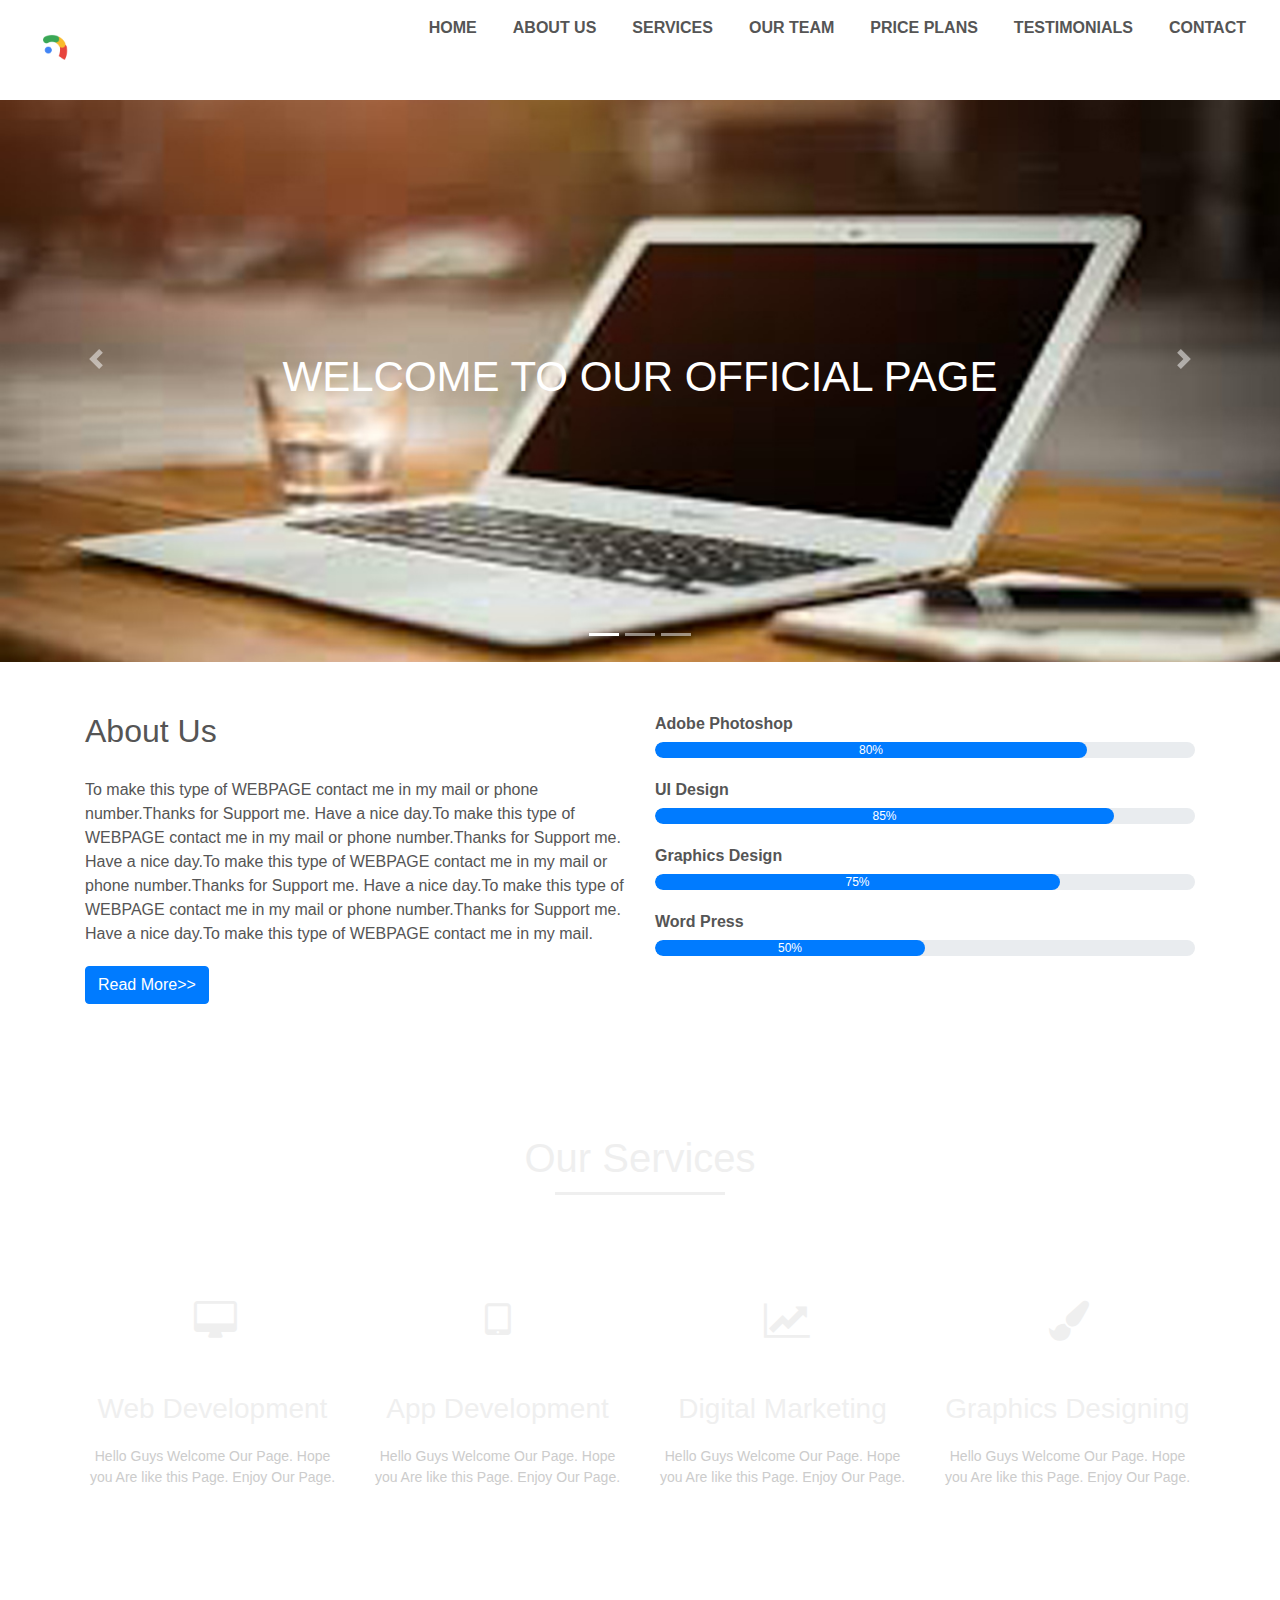
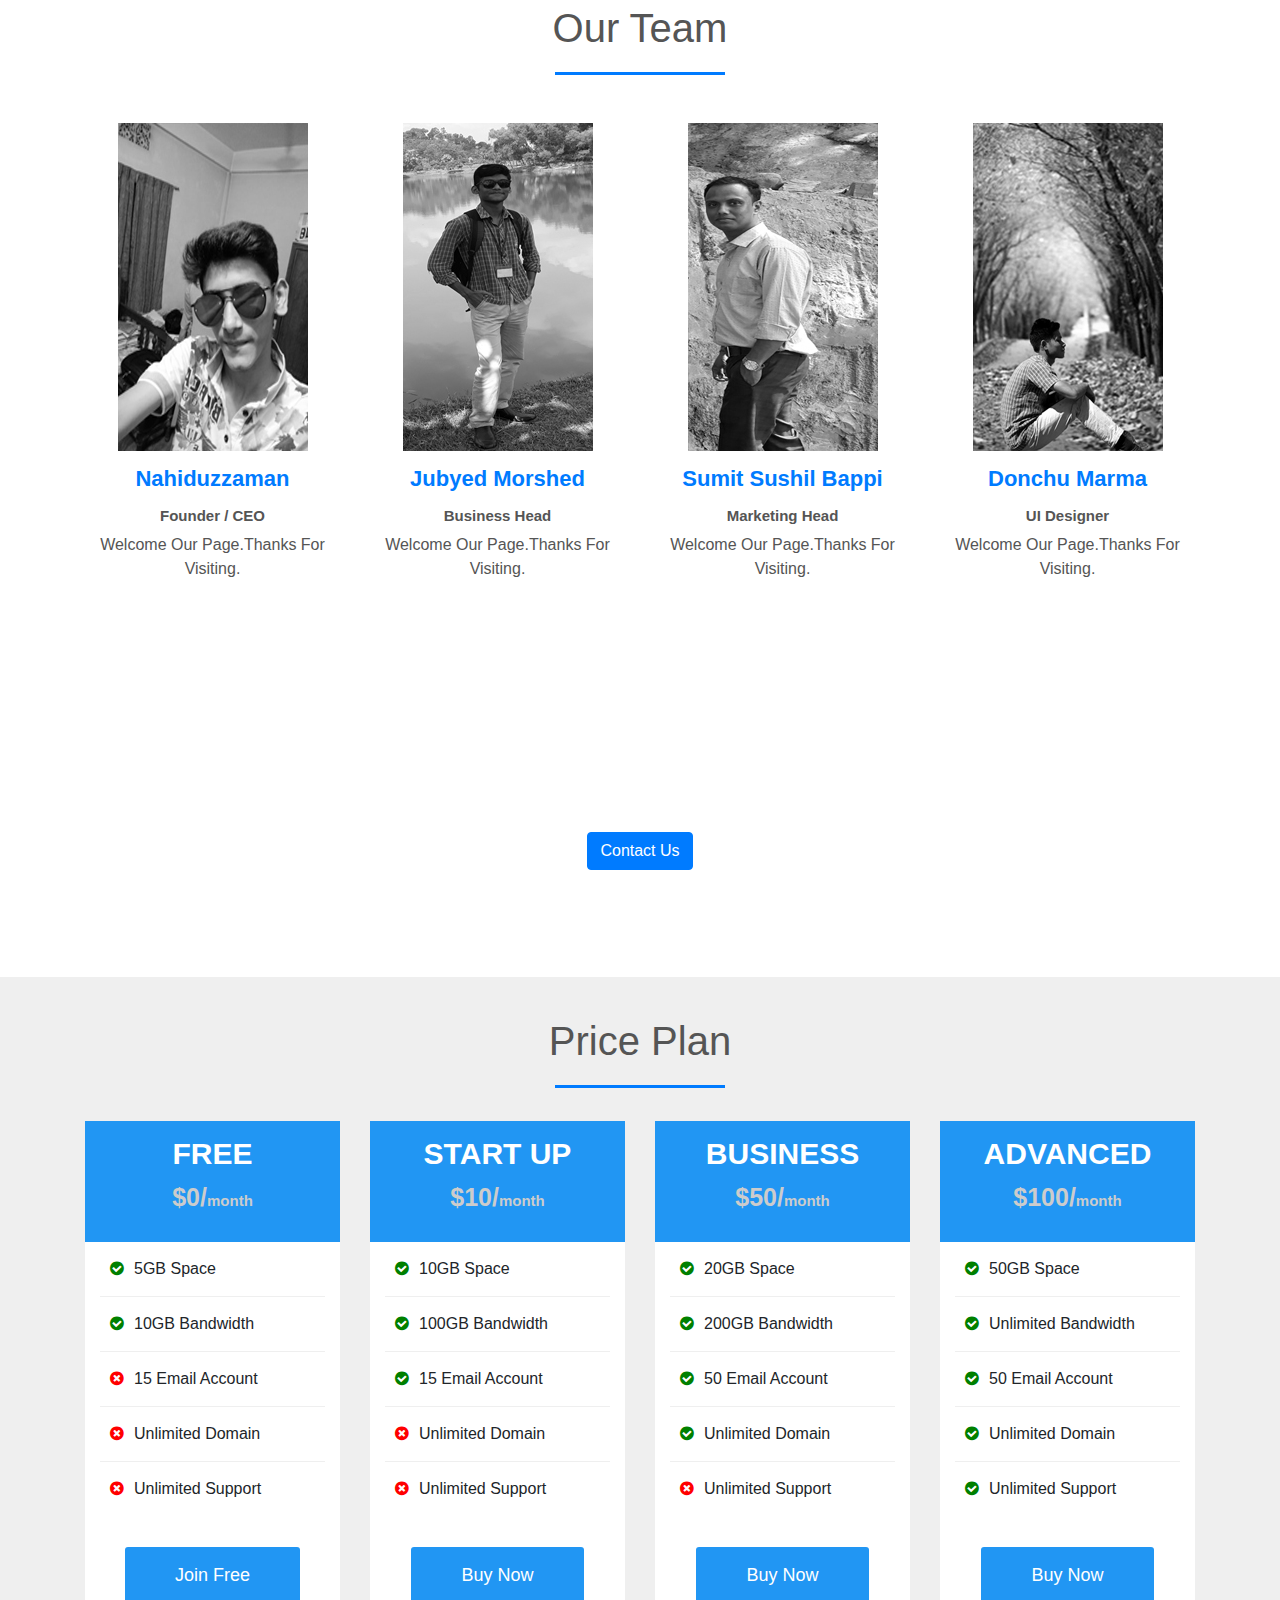
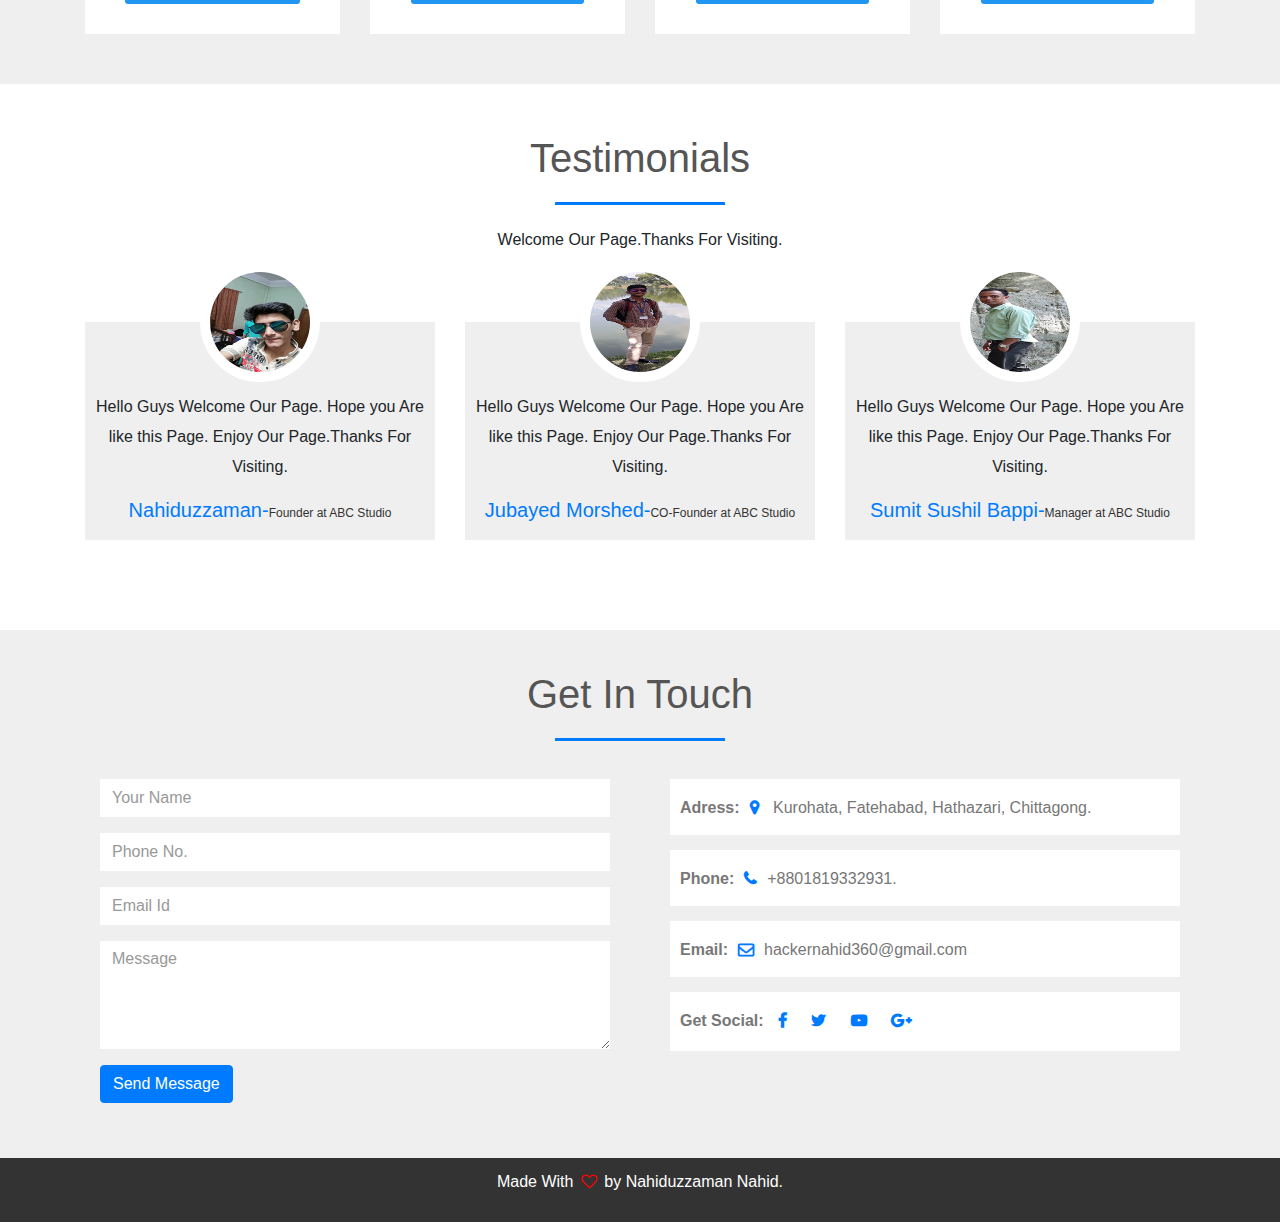
==== index.html @ 3e505677 "hello" ====
<!DOCTYPE html>
<head>
<title>Business Site</title>
<link rel="stylesheet" type="text/css" href="style.css">
<link rel="stylesheet" href="https://stackpath.bootstrapcdn.com/font-awesome/4.7.0/css/font-awesome.min.css">
<link rel="stylesheet" href="https://stackpath.bootstrapcdn.com/bootstrap/4.3.1/css/bootstrap.min.css">
<script src="https://code.jquery.com/jquery-3.3.1.slim.min.js"></script>
<script src="https://cdnjs.cloudflare.com/ajax/libs/popper.js/1.14.7/umd/popper.min.js"></script>
<script src="https://stackpath.bootstrapcdn.com/bootstrap/4.3.1/js/bootstrap.min.js"></script>
<div class="main">
<div class="logo">
<img src="source.gif">
</div>
</div>
</head>
<body>

 <!-------NavigationBar--------->
 <section id="nav-bar">
 <nav class="navbar navbar-expand-lg navbar-light">
  <a class="navbar-brand" href="#"></a>
  <button class="navbar-toggler" type="button" data-toggle="collapse" data-target="#navbarNav" aria-controls="navbarNav" aria-expanded="false" aria-label="Toggle navigation">
    <span class="navbar-toggler-icon"></span>
  </button>
  <div class="collapse navbar-collapse" id="navbarNav">
    <ul class="navbar-nav ml-auto">
      <li class="nav-item">
        <a class="nav-link" href="#top">HOME</a>
      </li>
      <li class="nav-item">
        <a class="nav-link" href="#about">ABOUT US</a>
      </li>
      <li class="nav-item">
        <a class="nav-link" href="#services">SERVICES</a>
      </li>
      <li class="nav-item">
        <a class="nav-link " href="#Team">OUR TEAM</a>
      </li>
      <li class="nav-item">
        <a class="nav-link " href="#price">PRICE PLANS</a>
      </li>
      <li class="nav-item">
        <a class="nav-link " href="#testimonials">TESTIMONIALS</a>
      </li>
      <li class="nav-item">
        <a class="nav-link " href="#contact">CONTACT</a>
      </li>
    </ul>
  </div>
</nav>
 </section>
               <!---------------slider---------->
               <div id="slider">
              <div id="headerslider" class="carousel slide" data-ride="carousel">
  <ol class="carousel-indicators">
    <li data-target="#headerslider" data-slide-to="0" class="active"></li>
    <li data-target="#headerslider" data-slide-to="1"></li>
    <li data-target="#headerslider" data-slide-to="2"></li>
  </ol>
  <div class="carousel-inner">
    <div class="carousel-item active">
      <img src="Untitled-1.jpg" class="d-block img-fluid">
      <div class="carousel-caption">
      <h5>WELCOME TO OUR OFFICIAL PAGE</h5>
      </div>
    </div>
    <div class="carousel-item">
      <img src="Untitled-2.jpg" class="d-block w-100 img-fluid">
       <div class="carousel-caption">
      <h5>JOIN US WITH OUR BUSINESS</h5>
      </div>
    </div>
    <div class="carousel-item">
      <img src="Untitled-3.jpg" class="d-block w-100 img-fluid">
       <div class="carousel-caption">
      <h5>WE ARE THE DEVELOPER</h5>
      </div>
    </div>
  </div>
  <a class="carousel-control-prev" href="#headerslider" role="button" data-slide="prev">
    <span class="carousel-control-prev-icon" aria-hidden="true"></span>
    <span class="sr-only">Previous</span>
  </a>
  <a class="carousel-control-next" href="#headerslider" role="button" data-slide="next">
    <span class="carousel-control-next-icon" aria-hidden="true"></span>
    <span class="sr-only">Next</span>
  </a>
</div>
</div>

<!----------------About---------------->
<section id="about">
<div class="container">
<div class="row">
<div class="col-md-6">
<h2>About Us</h2>
<div class="about-content">
To make this type of WEBPAGE contact me in my mail or phone number.Thanks for Support me. Have a nice day.To make this type of WEBPAGE contact me in my mail or phone number.Thanks for Support me. Have a nice day.To make this type of WEBPAGE contact me in my mail or phone number.Thanks for Support me. Have a nice day.To make this type of WEBPAGE contact me in my mail or phone number.Thanks for Support me. Have a nice day.To make this type of WEBPAGE contact me in my mail.
</div>
<button type="button" class="btn btn-primary">Read More>></button>
</div>
<div class="col-md-6 skills-bar">
<p>Adobe Photoshop</p>
<div class="progress">
<div class="progress-bar" style="width: 80%">80%</div>
</div>
<p>UI Design</p>
<div class="progress">
<div class="progress-bar" style="width: 85%">85%</div>
</div>
<p>Graphics Design</p>
<div class="progress">
<div class="progress-bar" style="width: 75%">75%</div>
</div>
<p>Word Press</p>
<div class="progress">
<div class="progress-bar" style="width: 50%">50%</div>
</div>
</div>
</div>
</div>
</section>
<!------------------Services--------------->
<section id="services">
<div class="container">
<h1>Our Services</h1>
<div class="row services">
<div class="col-md-3 text-center">
<div class="icon">
<i class="fa fa-desktop"></i>
</div>
<h3>Web Development</h3>
<p>Hello Guys Welcome Our Page. Hope you Are like this Page. Enjoy Our Page.</p>
</div>
<div class="col-md-3 text-center">
<div class="icon">
<i class="fa fa-tablet"></i>
</div>
<h3>App Development</h3>
<p>Hello Guys Welcome Our Page. Hope you Are like this Page. Enjoy Our Page.</p>
</div>
<div class="col-md-3 text-center">
<div class="icon">
<i class="fa fa-line-chart"></i>
</div>
<h3>Digital Marketing</h3>
<p>Hello Guys Welcome Our Page. Hope you Are like this Page. Enjoy Our Page.</p>
</div>
<div class="col-md-3 text-center">
<div class="icon">
<i class="fa fa-paint-brush"></i>
</div>
<h3>Graphics Designing</h3>
<p>Hello Guys Welcome Our Page. Hope you Are like this Page. Enjoy Our Page.</p>
</div>
</div>
</div>
</section>
                          <!----------------Team Member------------>
             <section id="Team">
             <div class="container">
             <h1>Our Team</h1>
             <div class="row">
             <div class="col-md-3 profile-pic text-center">
             <div class="img-box">
             <img src="team2.jpg" class="img-responsive">
             <ul>
             <a href="#"><li><i class="fa fa-facebook"></i></li></a>
                       <a href="#"><li><i class="fa fa-twitter"></i></li></a>
                                 <a href="#"><li><i class="fa fa-linkedin"></i></li></a>
                                 </ul>
             </div>
             <h2>Nahiduzzaman</h2>
             <h3>Founder / CEO</h3>
             <p>Welcome Our Page.Thanks For Visiting.</p>
             </div>
             <div class="col-md-3 profile-pic text-center">
             <div class="img-box">
             <img src="team1.jpg" class="img-responsive">
             <ul>
             <a href="#"><li><i class="fa fa-facebook"></i></li></a>
                       <a href="#"><li><i class="fa fa-twitter"></i></li></a>
                                 <a href="#"><li><i class="fa fa-linkedin"></i></li></a>
                                 </ul>
             </div>
             <h2>Jubyed Morshed</h2>
             <h3>Business Head</h3>
             <p>Welcome Our Page.Thanks For Visiting.</p>
             </div>
             <div class="col-md-3 profile-pic text-center">
             <div class="img-box">
             <img src="team3.jpg" class="img-responsive">
             <ul>
             <a href="#"><li><i class="fa fa-facebook"></i></li></a>
                       <a href="#"><li><i class="fa fa-twitter"></i></li></a>
                                 <a href="#"><li><i class="fa fa-linkedin"></i></li></a>
                                 </ul>
             </div>
             <h2>Sumit Sushil Bappi</h2>
             <h3>Marketing Head</h3>
             <p>Welcome Our Page.Thanks For Visiting.</p>
             </div>
             <div class="col-md-3 profile-pic text-center">
             <div class="img-box">
             <img src="team4.jpg" class="img-responsive">
             <ul>
             <a href="#"><li><i class="fa fa-facebook"></i></li></a>
                       <a href="#"><li><i class="fa fa-twitter"></i></li></a>
                                 <a href="#"><li><i class="fa fa-linkedin"></i></li></a>
                                 </ul>
             </div>
             <h2>Donchu Marma</h2>
             <h3>UI Designer</h3>
             <p>Welcome Our Page.Thanks For Visiting.</p>
             </div>
             </div>
             </div>
             </section>
<!-------------promo------------>
<section id="promo">
<div class="container">
<p>Get Free Domain Name And Web Hosting</p>
<a href="#" class="btn btn-primary">Contact Us</a>

</div>
</section>
<!----------------price plans------->
<section id="price">
<div class="container">
<h1>Price Plan</h1>
<div class="row">
<div class="col-md-3">
<div class="single-price">
<div class="price-head">
<h2>Free</h2>
<p>$0/<span>month</span></p>
</div>
<div class="price-content">
<ul>
<li><i class="fa fa-check-circle"></i>5GB Space</li>
<li><i class="fa fa-check-circle"></i>10GB Bandwidth</li>
<li><i class="fa fa-times-circle"></i>15 Email Account</li>
<li><i class="fa fa-times-circle"></i>Unlimited Domain</li>
<li><i class="fa fa-times-circle"></i>Unlimited Support</li>
</ul>
</div>
<div class="price-button">
<a class="buy-btn" href="#">Join Free</a>
</div>
</div>
</div>
<div class="col-md-3">
<div class="single-price">
<div class="price-head">
<h2>Start Up</h2>
<p>$10/<span>month</span></p>
</div>
<div class="price-content">
<ul>
<li><i class="fa fa-check-circle"></i>10GB Space</li>
<li><i class="fa fa-check-circle"></i>100GB Bandwidth</li>
<li><i class="fa fa-check-circle"></i>15 Email Account</li>
<li><i class="fa fa-times-circle"></i>Unlimited Domain</li>
<li><i class="fa fa-times-circle"></i>Unlimited Support</li>
</ul>
</div>
<div class="price-button">
<a class="buy-btn" href="#">Buy Now</a>
</div>
</div>
</div>
<div class="col-md-3">
<div class="single-price">
<div class="price-head">
<h2>Business</h2>
<p>$50/<span>month</span></p>
</div>
<div class="price-content">
<ul>
<li><i class="fa fa-check-circle"></i>20GB Space</li>
<li><i class="fa fa-check-circle"></i>200GB Bandwidth</li>
<li><i class="fa fa-check-circle"></i>50 Email Account</li>
<li><i class="fa fa-check-circle"></i>Unlimited Domain</li>
<li><i class="fa fa-times-circle"></i>Unlimited Support</li>
</ul>
</div>
<div class="price-button">
<a class="buy-btn" href="#">Buy Now</a>
</div>
</div>
</div>
<div class="col-md-3">
<div class="single-price">
<div class="price-head">
<h2>Advanced</h2>
<p>$100/<span>month</span></p>
</div>
<div class="price-content">
<ul>
<li><i class="fa fa-check-circle"></i>50GB Space</li>
<li><i class="fa fa-check-circle"></i>Unlimited Bandwidth</li>
<li><i class="fa fa-check-circle"></i>50 Email Account</li>
<li><i class="fa fa-check-circle"></i>Unlimited Domain</li>
<li><i class="fa fa-check-circle"></i>Unlimited Support</li>
</ul>
</div>
<div class="price-button">
<a class="buy-btn" href="#">Buy Now</a>
</div>
</div>
</div>
</div>
</div>
</section>
<!------------Testimonials----------->
<section id="testimonials">
<div class="container">
<h1>Testimonials</h1>
<p class="text-center">Welcome Our Page.Thanks For Visiting.</p>
<div class="row">
<div class="col-md-4 text-center">
<div class="profile">
<img src="team2.jpg" class="user">
<blockquote>Hello Guys Welcome Our Page. Hope you Are like this Page. Enjoy Our Page.Thanks For Visiting.</blockquote>
<h3>Nahiduzzaman-<span>Founder at ABC Studio </span></h3>
</div>
</div>
<div class="col-md-4 text-center">
<div class="profile">
<img src="team1.jpg" class="user">
<blockquote>Hello Guys Welcome Our Page. Hope you Are like this Page. Enjoy Our Page.Thanks For Visiting.</blockquote>
<h3>Jubayed Morshed-<span>CO-Founder at ABC Studio </span></h3>
</div>
</div>
<div class="col-md-4 text-center">
<div class="profile">
<img src="team3.jpg" class="user">
<blockquote>Hello Guys Welcome Our Page. Hope you Are like this Page. Enjoy Our Page.Thanks For Visiting.</blockquote>
<h3>Sumit Sushil Bappi-<span>Manager at ABC Studio </span></h3>
</div>
</div>
</div>
</div> 
</section>
<!-----------------Get in touch---------->
<section id="contact">
<div class="container">
<h1>Get In Touch</h1>
<div class="row">
<div class="col-md-6">
<form class="contact-form">
<div class="form-group">
<input type="text" class="form-control" placeholder="Your Name">
</div>
<div class="form-group">
<input type="number" class="form-control" placeholder="Phone No.">
</div>
<div class="form-group">
<input type="email" class="form-control" placeholder="Email Id">
</div>
<div class="form-group">
<textarea class="form-control" rows="4" placeholder="Message"></textarea>
</div>
<button type="submit" class="btn btn-primary">Send Message</button>
</form>
</div>
<div class="col-md-6 contact-info">
<div class="follow"><b>Adress:</b><i class="fa fa-map-marker"></i> Kurohata, Fatehabad, Hathazari, Chittagong.</div>

<div class="follow"><b>Phone:</b><i class="fa fa-phone"></i>+8801819332931.</div>

<div class="follow"><b>Email:</b><i class="fa fa-envelope-o"></i>hackernahid360@gmail.com </div>

<div class="follow"><label><b>Get Social:</b></label>
<a href="#"><i class="fa fa-facebook"></i></a>
<a href="#"><i class="fa fa-twitter"></i></a>
<a href="#"><i class="fa fa-youtube-play"></i></a>
<a href="#"><i class="fa fa-google-plus"></i></a>

</div>

</div>
</div>
</div>
</section>

<!-----------footer----------->
<section id="footer">
<div class="container text-center">
<p>Made With <i class="fa fa-heart-o"></i> by Nahiduzzaman Nahid.</p>
</div>
</section>

<script src="smooth-scroll.js"></script>
<script>
	var scroll = new SmoothScroll('a[href*="#"]');
</script>

</body>
</html>
---- style.css ----
*{
	  margin: 0;
	  padding: 0;
	}

nav-bar{
	position: sticky;
	top: 0;
	z-index: 10;
	
	}
.navbar-nav li{
	        padding: 0 10px;
	}
.navbar-nav li a{
	        float: right;
			text-align: left;
	}
.logo img{
          float: left;
		  width: 100px;
		  height: auto;
}
#nav-bar ul li a:hover
{
	                   color: #007bff!important;
	}
.navbar{
	                    background: #fff;
	}
.navbar-toggler{
	                  border: none!important;
	}
.nav-link{
	                           color: #555!important;;
							   font-weight: 600;
							   font-size: 16px;
	}
#slider{
	                       width: 100%;
	}
.carousel-caption{
	                                 top: 50%;
									 transform: translateY(-50%);
									 bottom: initial!important;
	}
.carousel-caption h5
{
	                            color: #fff;
								font-size: 42px;
	} 
#about
{
	                       padding-top: 50px;
						   padding-bottom: 50px;
						   color: #555;
	}
#about .btn
{
	                margin-top: 20px;
					margin-bottom: 30px;
					   
	}
.about-content
{
	              padding-top: 20px;
	}
.skills-bar p
{
	                   margin-bottom: 6px;
					   font-weight: 600;
	}
.progress-bar{
	             border-radius: 16px;
	}
.progress
{
	               border-radius: 16px!important;
				   margin-bottom: 20px;
	}
#services
{
	background-image: linear-gradient(rgba(0,0,0,0.8), rgba(0,0,0,0.8)), url(h.jpg);
	background-size: cover;
	background-position: center;
	color: #efefef!important;
	background-attachment: fixed;
	padding-top: 50px;
	padding-bottom: 50px; 
	}
#services h1
{
           text-align: center;
		   padding-bottom: 10px;
		   color: #efefef!important;	
	}
#services h1:after
{
	        content:'';
			background: #efefef;
			display: block;
			height: 3px;
			width: 170px;
			margin: 10px auto 5px; 
			
	}
.services{
	                           margin-top: 40px;
	}
.icon{
	                      font-size: 40px;
						  margin: 20px auto;
						  height:: 50px;
						  padding: 20px;
						  width: 80px;
						  border: 1px solid #fff;
						  border-radius: 50%;
	}
#services p
{
	                        font-size: 14px;
							margin-top: 20px;
							color: #ccc;
							
	}
.services .col-md-3:hover
{
	                     background: #007bff;
						 cursor: pointer;
						 transition: 0.7s;
	}	
#Team{
	                       padding-top: 50px;
						   padding-bottom: 50px;
						   color: #555;
	}
h1
{
                            text-align: center;
                             color: #555!important;
                            padding-bottom: 10px;	
	}
h1:after
{
	        content:'';
			background: #007bff;
			display: block;
			height: 3px;
			width: 170px;
			margin: 20px auto 5px; 
			
	}
.profile-pic
{
	            margin-top: 25px;
	}	
.profile-pic .img-box
{
	            opacity: 1;
				position: relative;
				display: block;
	}
.profile-pic .img-box img
{
	          filter: grayscale(1);
			
	}
.profile-pic .img-box img:hover
{
	   
	        filter: grayscale(0);
			cursor: pointer;
	
}
.profile-pic h2{
	              font-size: 22px;
				  font-weight: bold;
				  margin-top: 15px;
				  color: #007bff!important;
	}
.profile-pic h3{
	              font-size: 15px;
				  font-weight: bold;
				  margin-top: 15px;
	}
#Team .fa{
	                width: 25px;
					height: 25px;
					color: #007bff!important;
					background: #fff;
					padding: 4px;
					border-radius: 50%;
	}	
.img-box ul{
	             padding: 15px 0;
				 position: absolute;
				 z-index: 2;
				 bottom: 0;
				 left: 50%;
				 transform: translateX(-50%);
				 opacity: 0;
	}
.img-box ul li{
	              padding: 5px;
				  display: inline-block;
	} 	
.img-box:hover ul{
	                         opacity: 1;
	}	
.img-box ul, .img-box ul li{
	             transition: 0.5s;
	}
#promo{
	background-image: linear-gradient(rgba(0,0,0,0.8), rgba(0,0,0,0.8)), url(hqdefault.jpg);
	background-size: cover;
	background-position: center;
	color: #fff;
	background-attachment: fixed;
	padding: 100px;
	text-align: center;
	font-family: sans-serif;
	font-size: 38px; 
	}	
#price{
	            padding: 40px 0;
				background: #efefef;
	}	
.single-price{
	                            margin: 10px auto;
								display: inline;
								float: left;
								width: 100%;
								background-color: #fff;
								transition: 0.5s;
	}	
.single-price:hover
{
	                      box-shadow: 0 2px 20px #333;
}
.price-head{
	         display: inline;
								float: left;
								width: 100%;
								background-color: #2196f3;
								text-align: center;
								padding: 10px 5px;
	}
.price-head h2{
	                   color: #fff;
					   font-size: 30px;
					   font-weight: bold;
					   margin-bottom: 5px;
					   padding: 5px;
					   text-transform: uppercase;
	}
.price-head p{
	             font-size: 25px;
				 color: #ccc;
				 font-weight: bold;
				 line-height: 30px;
	}
#price span{
	     font-size: 15px;
	}
.price-content{
	            width: 100%;
				padding: 0 15px;
				float: left;
			display: inline;;
	}
.price-content ul li
{
	                     border-bottom: 1px solid #efefef;
						 padding: 15px 10px;
						 list-style: none;
	}
ul li:last-child
{
	                   border: none;
	}
.fa-check-circle{
	         color: green;
			 margin-right: 10px;
			 font-size: 20px;
	}
.fa-times-circle{
	                  color: red;
			 margin-right: 10px;
			 font-size: 20px;
	}
.price-button{
	                                width: 100%;
				padding: 15px 15px 30px;
				float: left;
			display: inline;;
			text-align: center;
	}
.buy-btn{
	               background-color: #2196f3;
				   border-radius: 3px;
				   display: inline-block;
				   font-size: 18px;
				   padding: 15px 50px;
				   transition: 0.5s;
	}
.buy-btn:hover{
	                     border-color: 1px solid #fff;
						 background-color: #3f51b5;
	}
a{
	          text-decoration: none !important;
			  color: #fff !important;
			  	}	

#testimonials{
	                  padding-top: 50px;
					  padding-bottom: 50px;
	}
#testimonials .row{
	                     margin-top: 30px;
	}
.col-md-4{
	                    margin: 40px auto;
	}
.profile{
	                     padding: 70px 10px 10px;
						 background-color: #efefef;
	}
	
.profile img{
	            top: -60px;
				position: absolute;
				left: calc(50% - 60px);
				border: 10px solid #fff;
	}
.user{
	            width: 120px;
				height: 120px;
				border-radius: 50%;
}
.profile h3{
	            font-size: 20px;
				margin-top: 15px;
				color: #007bff;
	} 
#testimonials span{
	              font-size: 12px;
				  color: #333;
	}
blockquote{
	       font-size: 16px;
		   line-height: 30px;
	}
.profile:hover
{
           box-shadow: 0 0 15px 5px rgba(0,0,0,0.2);
		   cursor: pointer;
		   transition: 0.5s;	
	}
#contact
{
	          background: #efefef;
			  padding-top: 40px;
			  padding-bottom: 40px;
			  color: #777;
	}
.contact-form{
	    padding: 15px;
	}
.form-control{
	         border-radius: 0 !important;
			 border: none !important;
	}
::placeholder
{
	  color: #999 !important;
	}

.follow{
	      padding: 10px;
		  background: #fff;
		  margin: 15px;
	}
.contact-info .fa
{
	                 margin: 10px;
					 color: #007bff;
					 font-weight: bold;
	}
#footer{
	             background: #333;
				 color: #fff;
				 padding: 12px;
	}
.fa-heart-o{
	              margin: 3px;
				  color: red;
	}
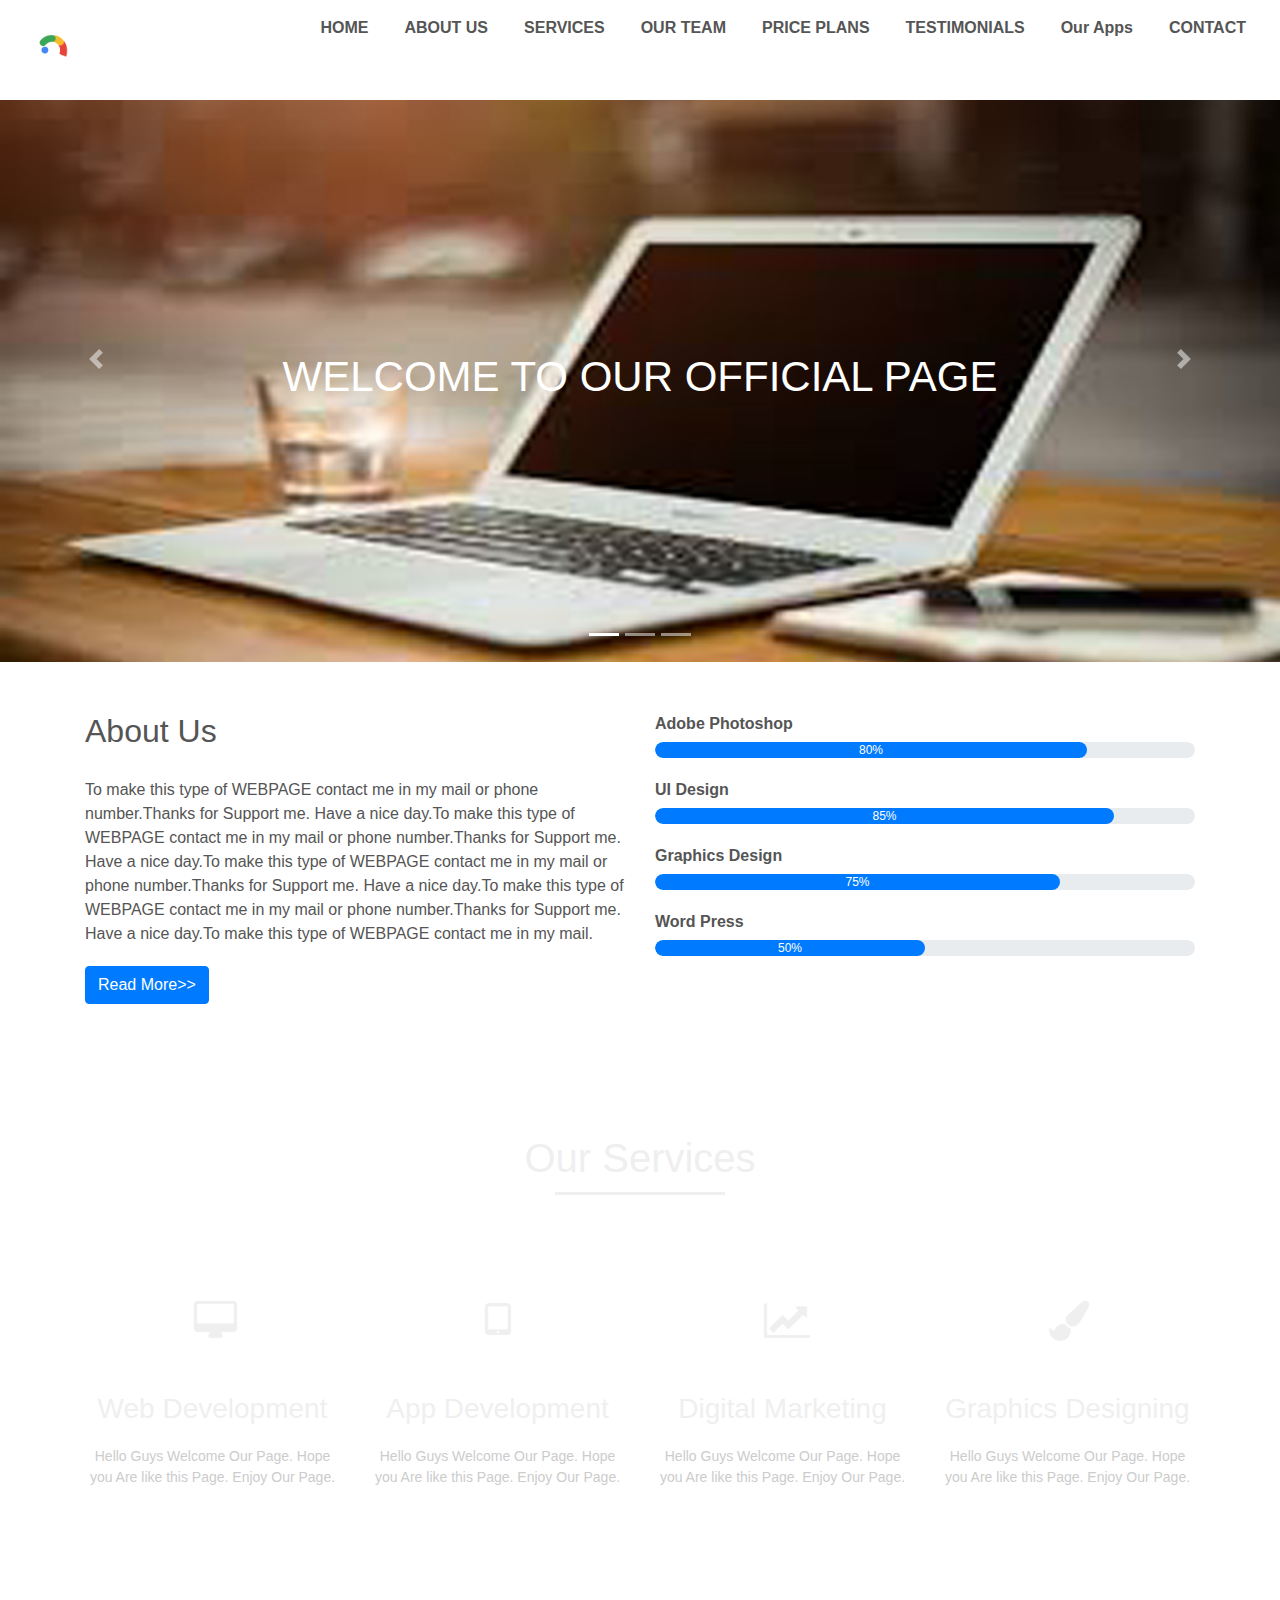
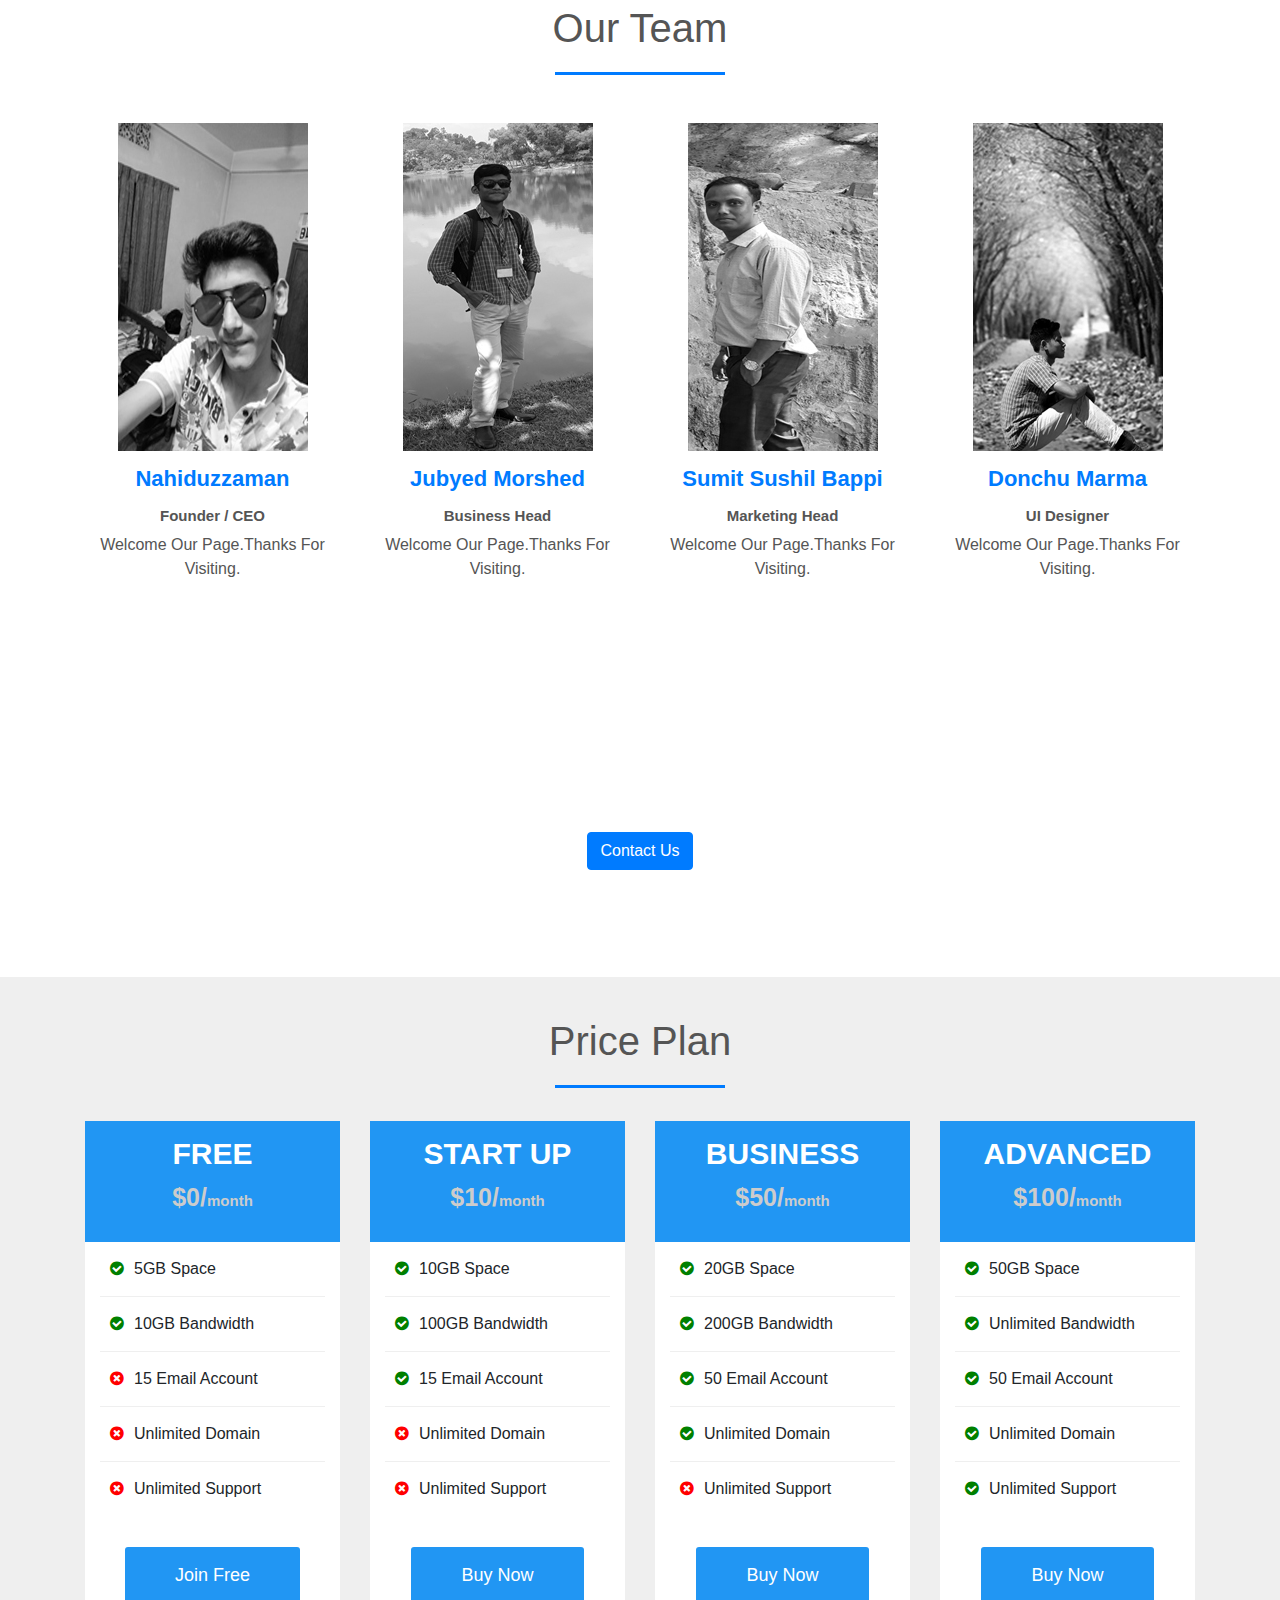
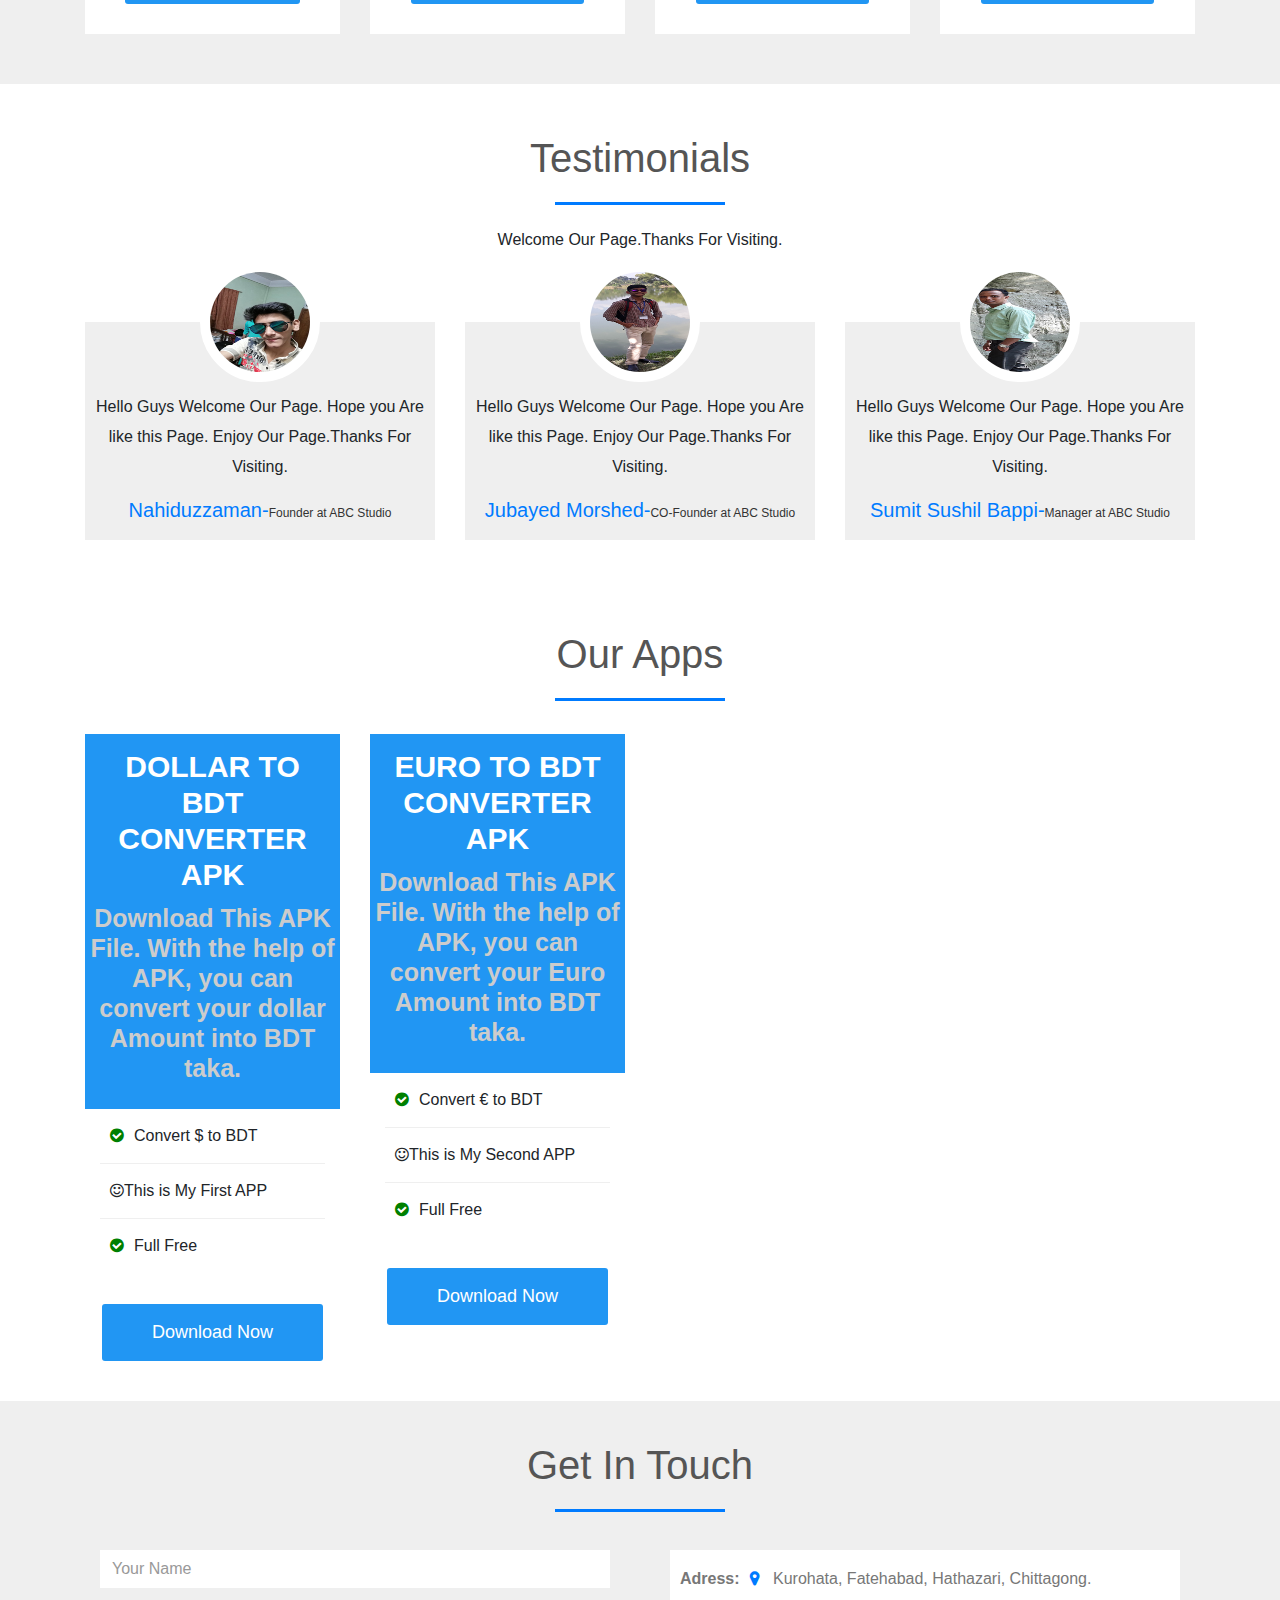
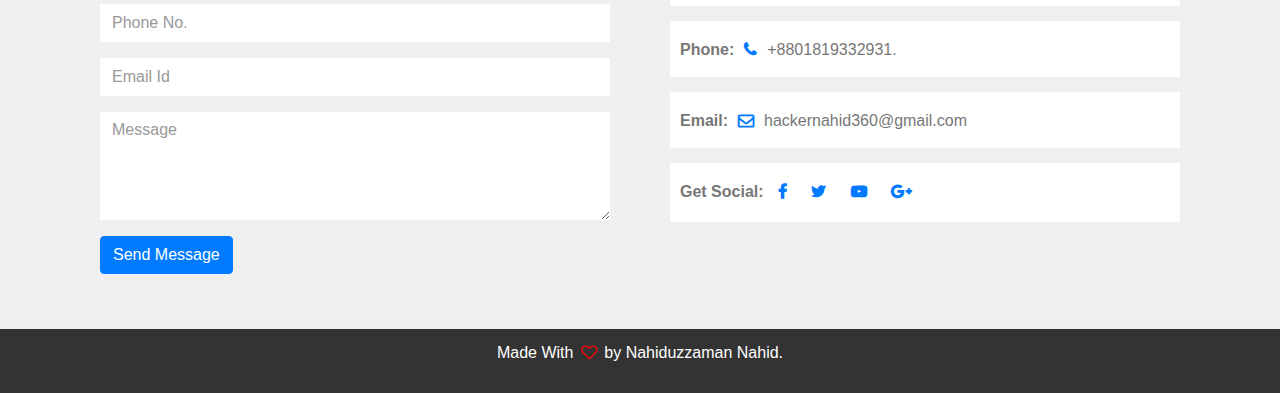
==== commit ab815179: "n" ====
--- a/index.html
+++ b/index.html
@@ -41,6 +41,9 @@
       </li>
       <li class="nav-item">
         <a class="nav-link " href="#testimonials">TESTIMONIALS</a>
+      </li>
+      <li class="nav-item">
+        <a class="nav-link " href="#app">Our Apps</a>
       </li>
       <li class="nav-item">
         <a class="nav-link " href="#contact">CONTACT</a>
@@ -342,6 +345,55 @@
 </div>
 </div> 
 </section>
+
+<!----------Our App---------->
+<section id="app">
+<div class="container">
+<h1>Our Apps</h1>
+<div class="row">
+<div class="col-md-3">
+<div class="single-price">
+<div class="price-head">
+<h2>Dollar to BDT Converter APK</h2>
+<p>Download This APK File. With the help of APK, you can convert your dollar Amount into BDT taka.</p>
+</div>
+<div class="price-content">
+<ul>
+<li><i class="fa fa-check-circle"></i>Convert $ to BDT</li>
+<li><i class="fa fa-smile-o"></i>This is My First APP</li>
+<li><i class="fa fa-check-circle"></i>Full Free</li>
+</ul>
+</div>
+<div class="price-button">
+<a class="buy-btn" href="https://mega.nz/#!SGQB0IRL!fi9SX2n_SfookmQx586IRLiT5_iKJdAM7RtuZ-yh-yg">Download Now</a>
+</div>
+</div>
+</div>
+<div class="col-md-3">
+<div class="single-price">
+<div class="price-head">
+<h2>Euro to BDT Converter APK</h2>
+<p>Download This APK File. With the help of APK, you can convert your Euro Amount into BDT taka.</p>
+</div>
+<div class="price-content">
+<ul>
+<li><i class="fa fa-check-circle"></i>Convert € to BDT</li>
+<li><i class="fa fa-smile-o"></i>This is My Second APP</li>
+<li><i class="fa fa-check-circle"></i>Full Free</li>
+</ul>
+</div>
+<div class="price-button">
+<a class="buy-btn" href="https://mega.nz/#!WHwlXCLD!E6D-o-__9R-0nvdf_anDrdY-3HSffesKd22klUUWBvY">Download Now</a>
+</div>
+</div>
+</div>
+
+</div>
+</div>
+
+</section>
+
+
 <!-----------------Get in touch---------->
 <section id="contact">
 <div class="container">
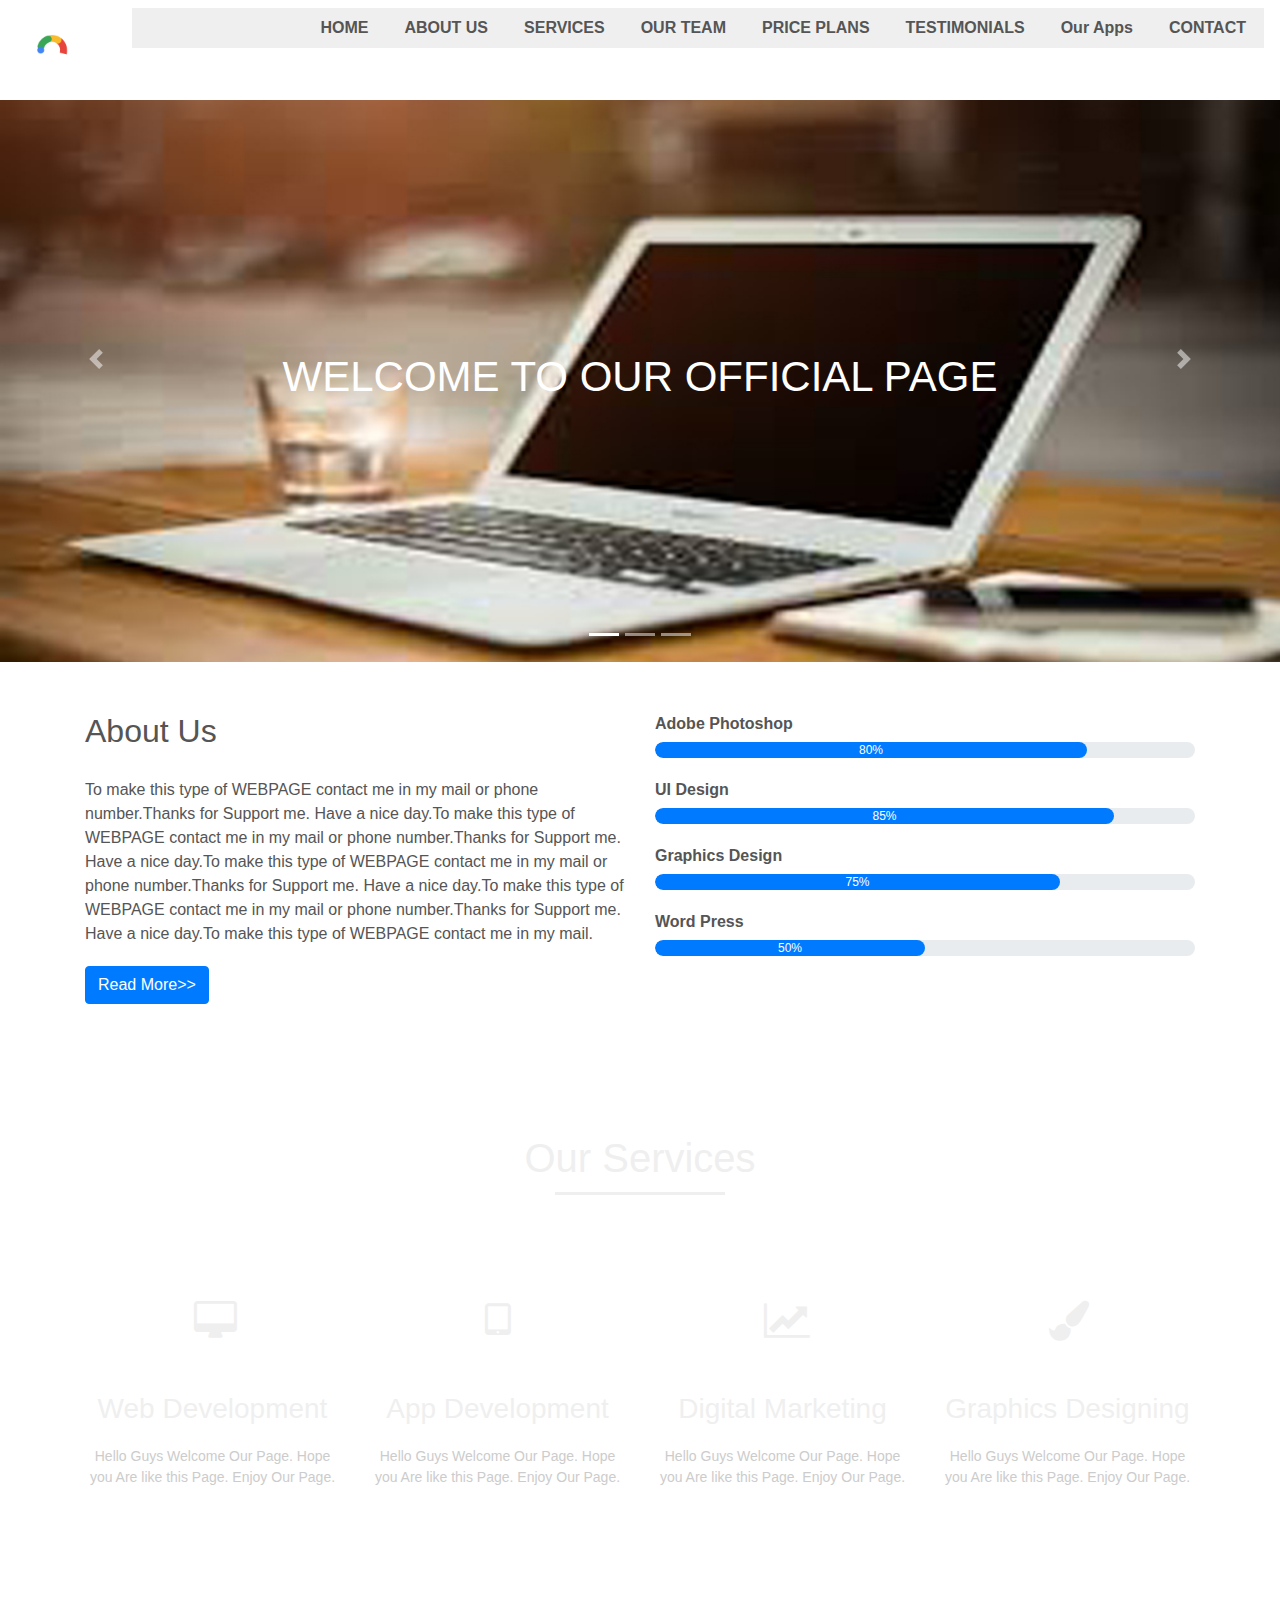
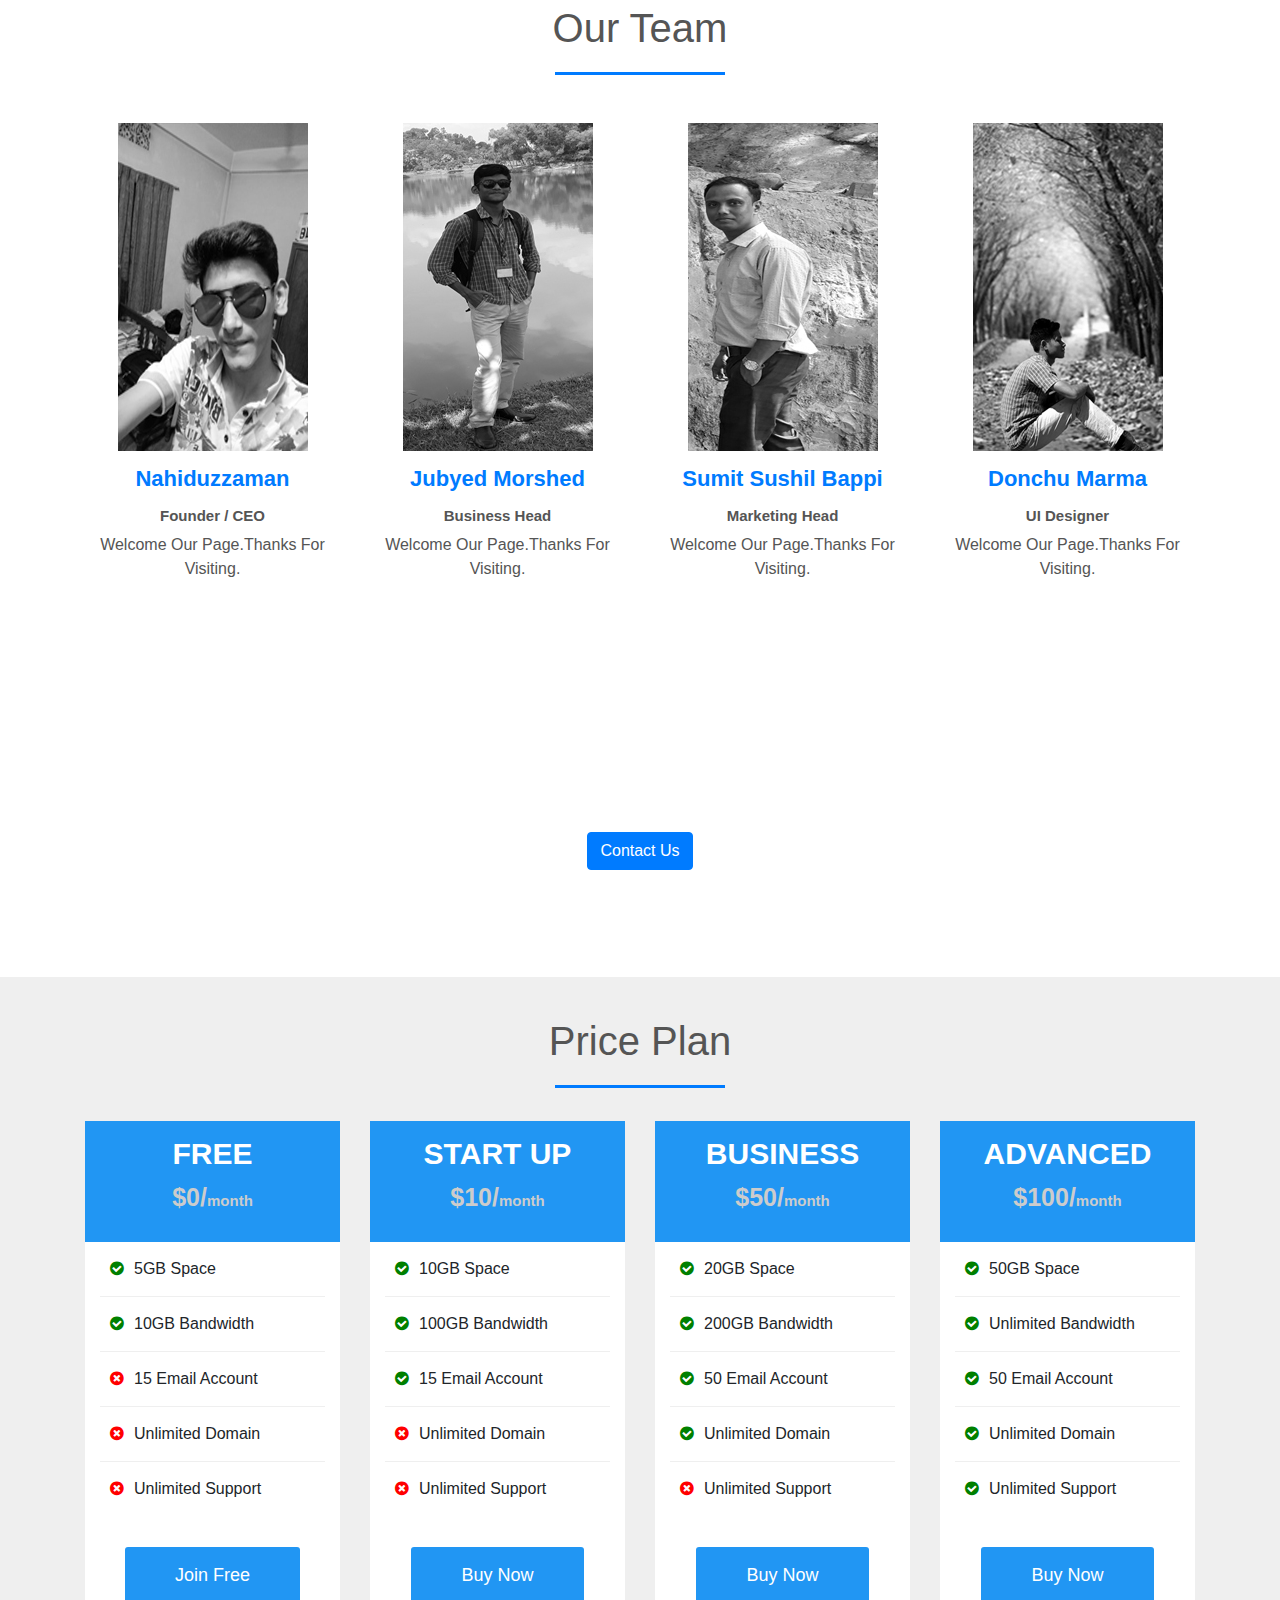
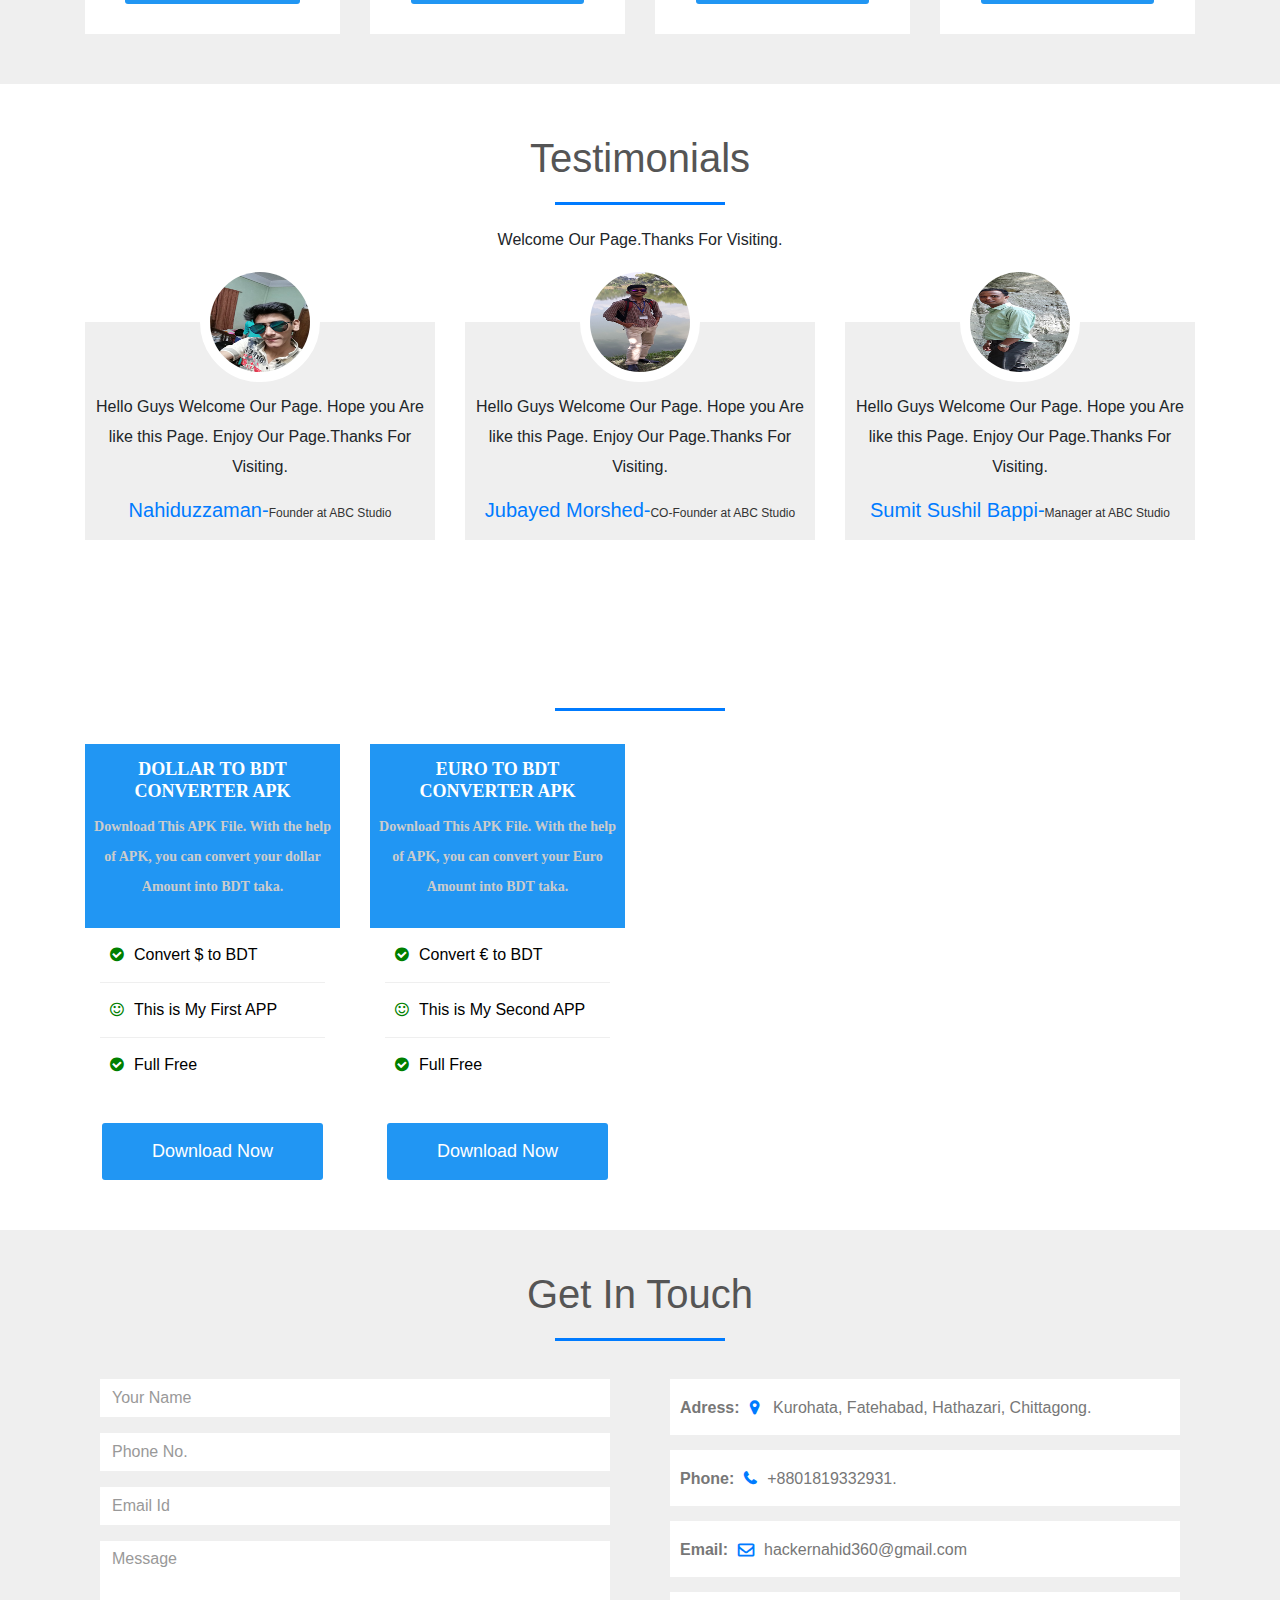
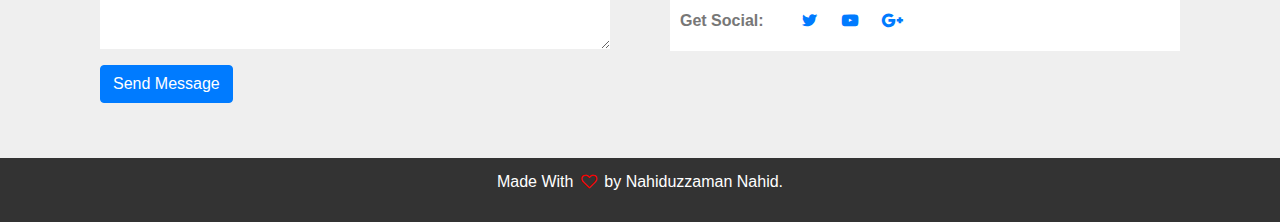
==== commit 9125cec6: "Update index.html" ====
--- a/index.html
+++ b/index.html
@@ -1,4 +1,4 @@
-<!DOCTYPE html>
+﻿<!DOCTYPE html>
 <head>
 <title>Business Site</title>
 <link rel="stylesheet" type="text/css" href="style.css">
@@ -424,7 +424,7 @@
 <div class="follow"><b>Email:</b><i class="fa fa-envelope-o"></i>hackernahid360@gmail.com </div>
 
 <div class="follow"><label><b>Get Social:</b></label>
-<a href="#"><i class="fa fa-facebook"></i></a>
+<a href="#"><i class="fa fa-"></i></a>
 <a href="#"><i class="fa fa-twitter"></i></a>
 <a href="#"><i class="fa fa-youtube-play"></i></a>
 <a href="#"><i class="fa fa-google-plus"></i></a>
--- a/style.css
+++ b/style.css
@@ -396,7 +396,36 @@
 	              margin: 3px;
 				  color: red;
 	}
-
-
-
-
+#navbarNav
+{
+	background-color: #efefef!important;
+
+	}
+#app {
+background-image: linear-gradient(rgba(0,0,0,0.8), rgba(0,0,0,0.8)), url(hqdefault.jpg);
+	background-size: cover;
+	background-position: center;
+	color: #000;
+	background-attachment: fixed;
+	padding: 10px;
+	font-family: sans-serif;
+
+}
+#app h1{
+	             color: #fff !important;
+	}
+#app p
+{
+	      font-size: 14px;
+		  font-family: "Times New Roman", Times, serif;
+
+	}
+#app h2{
+	            font-size: 18px;
+				font-family: "Times New Roman", Times, serif; 
+ }
+ .fa-smile-o{
+	         color: green;
+			 margin-right: 10px;
+			 font-size: 20px;
+	}
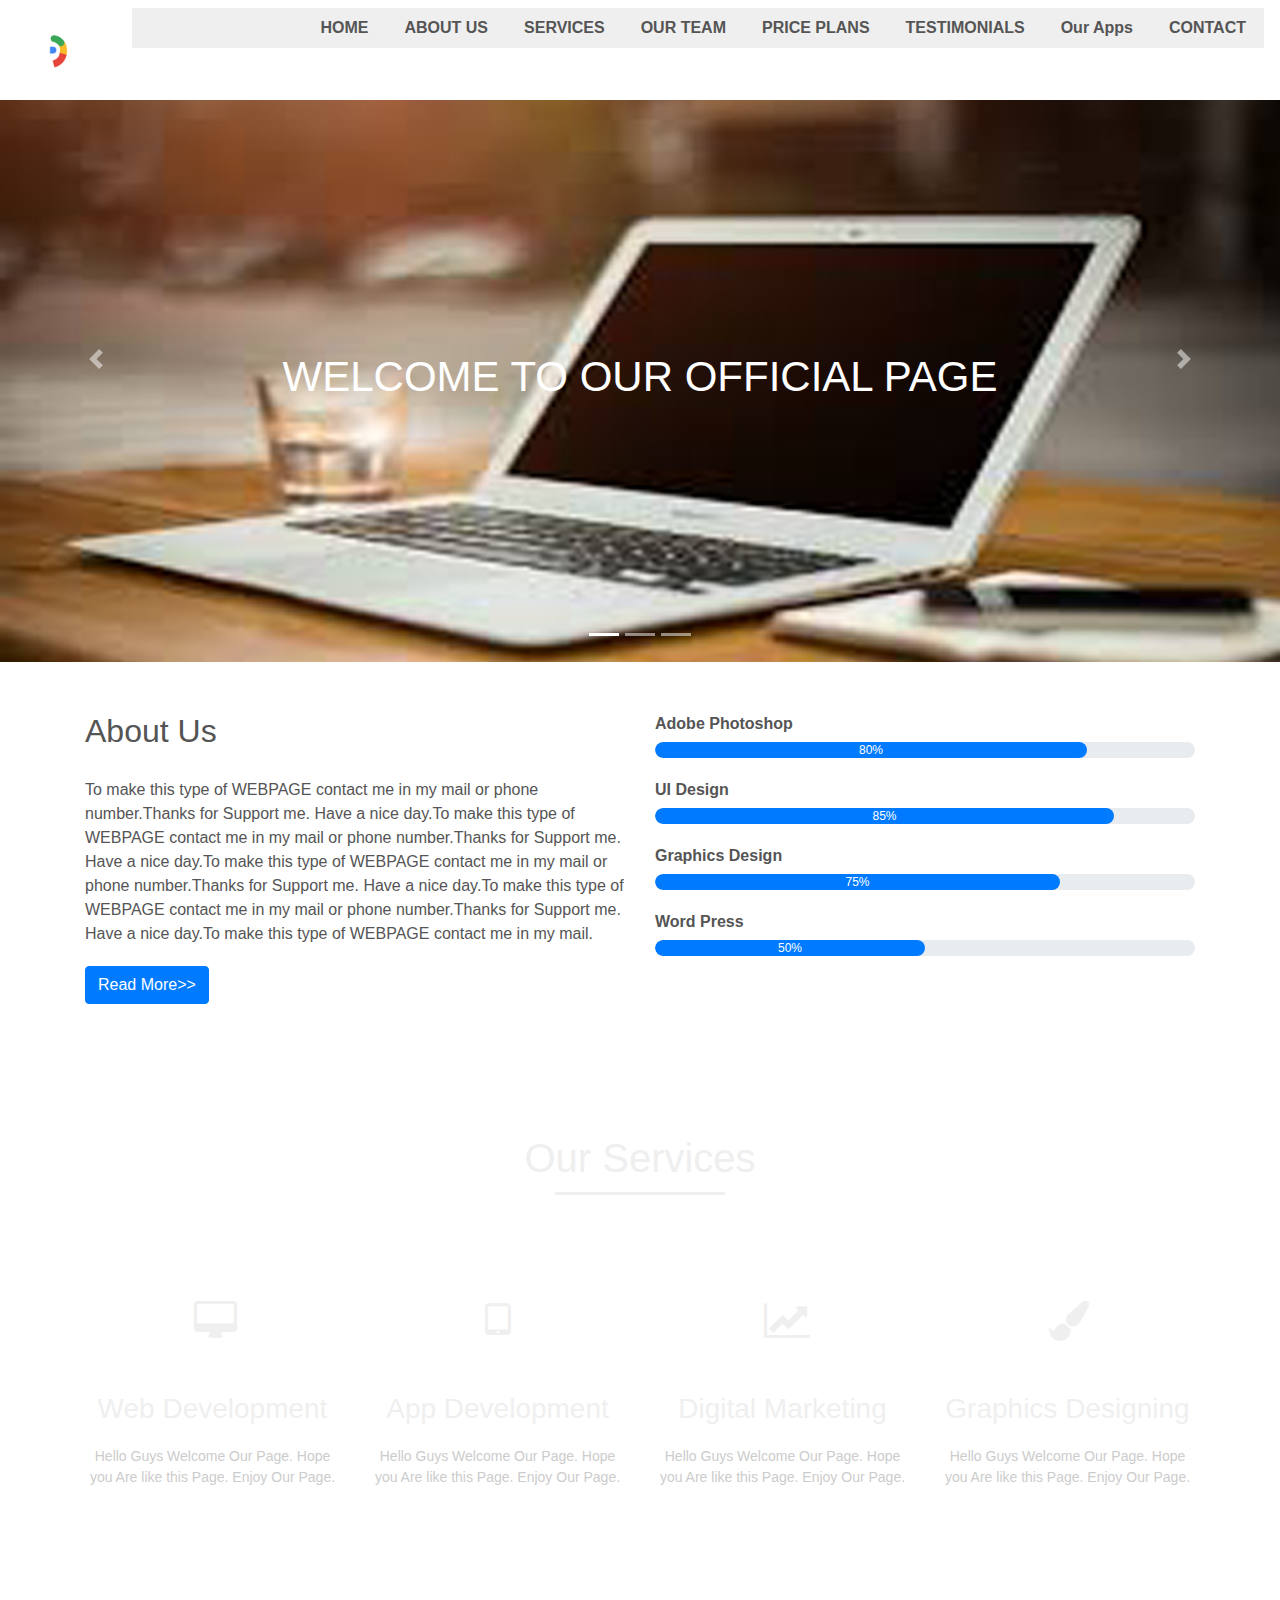
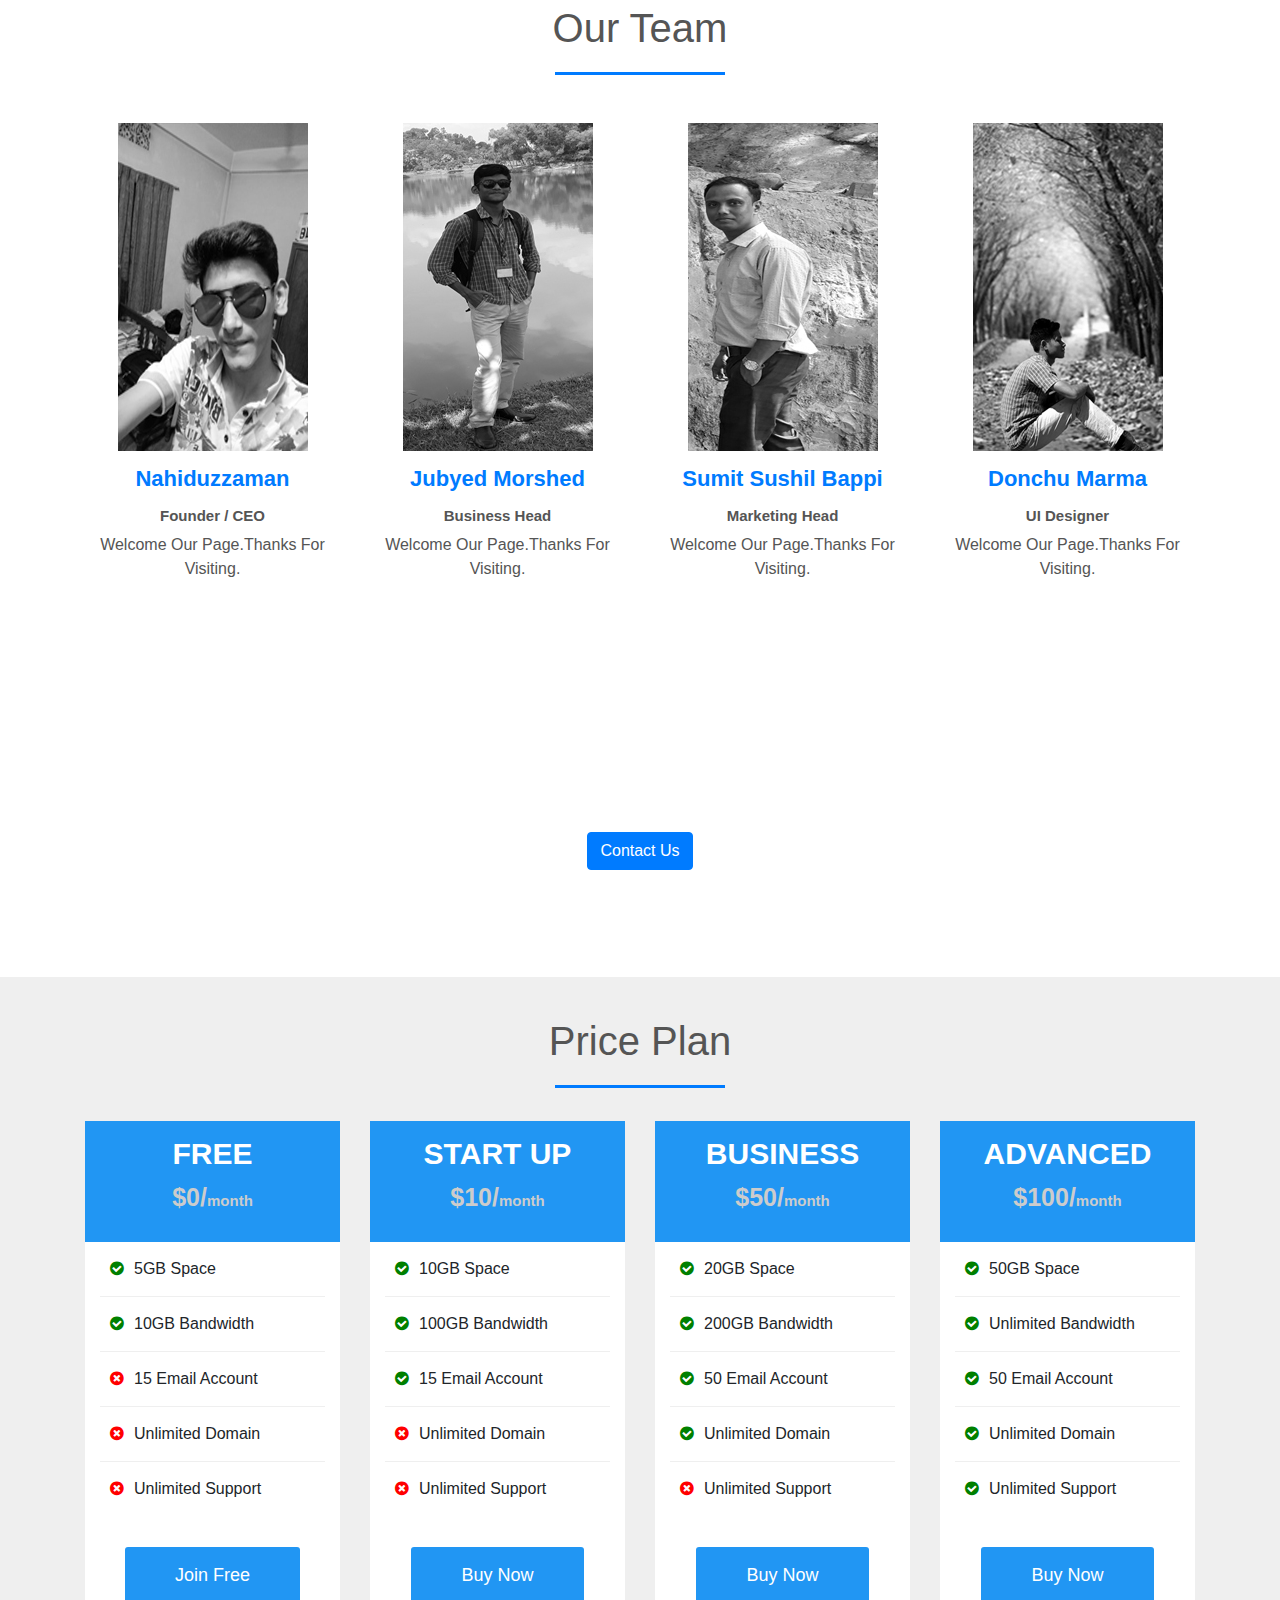
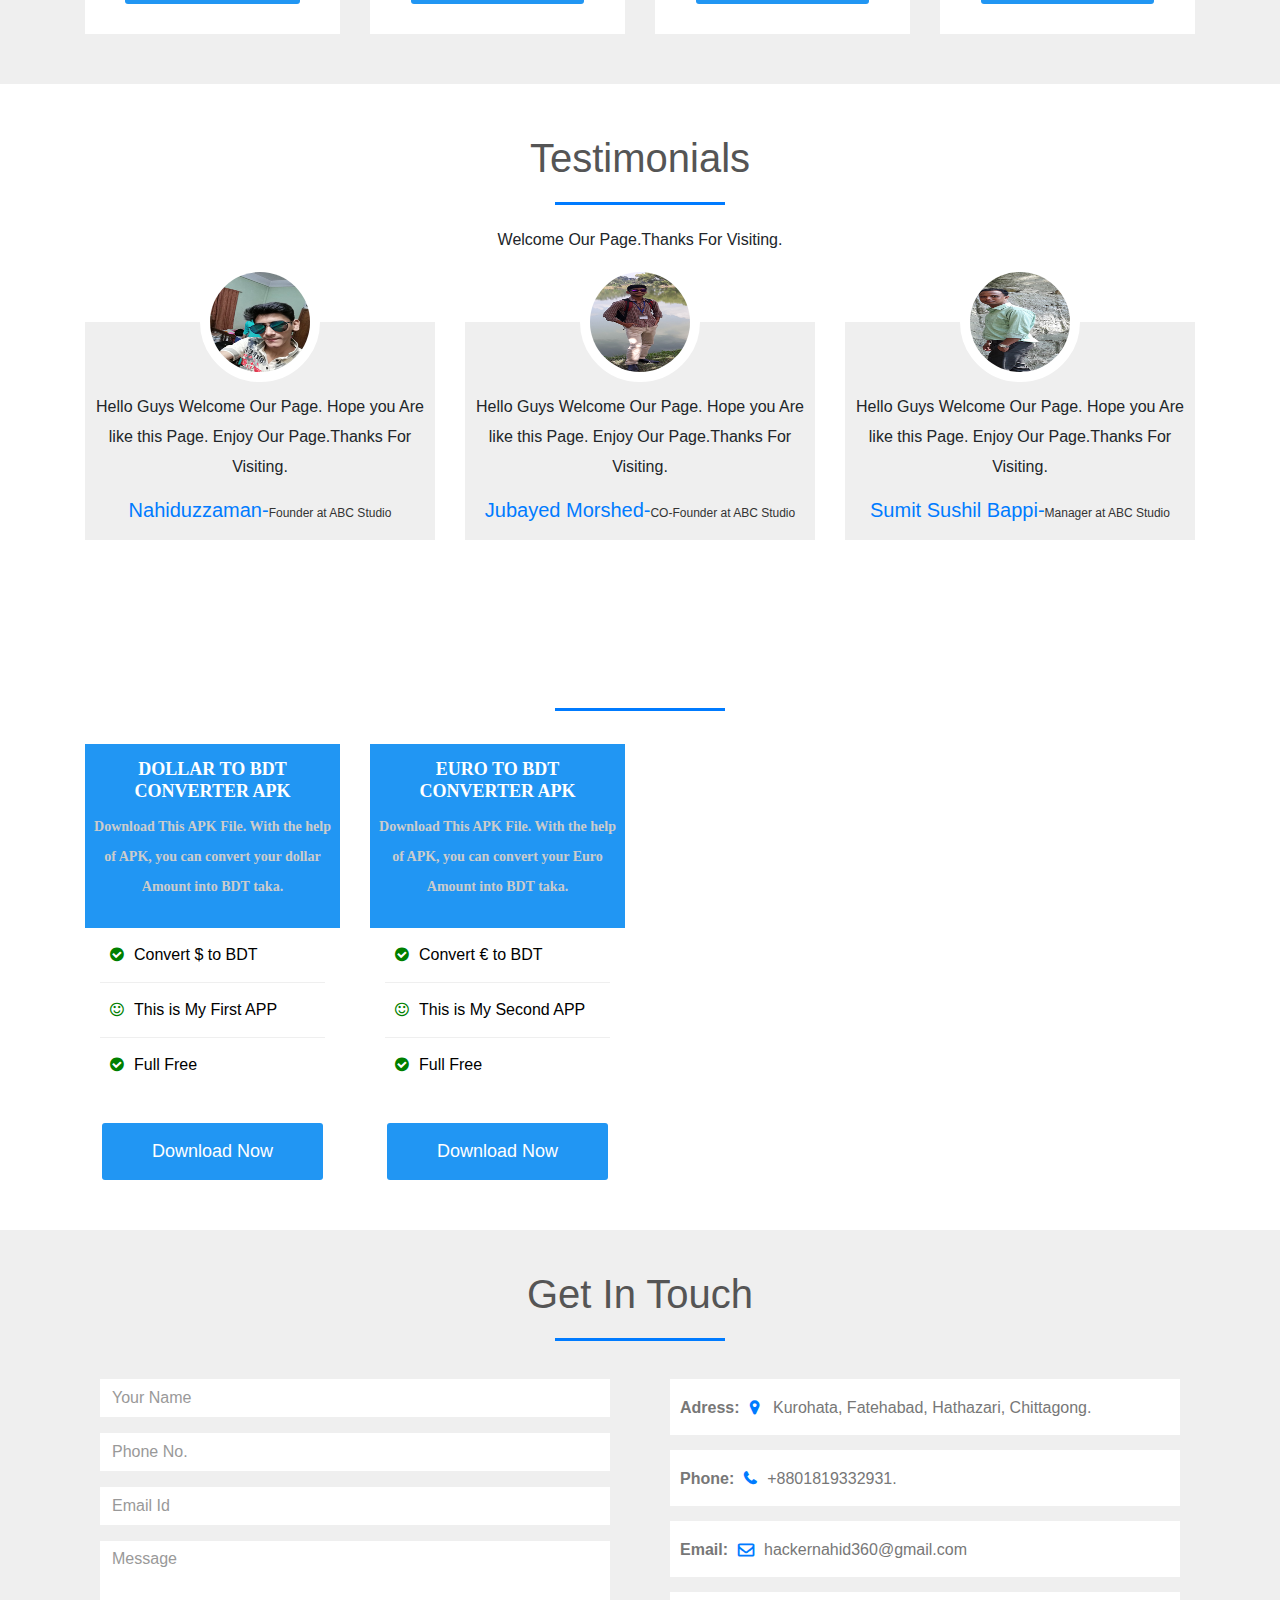
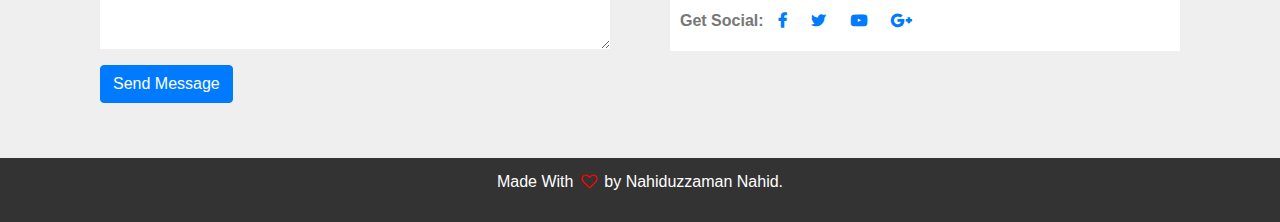
==== commit a27c86b3: "Update index.html" ====
--- a/index.html
+++ b/index.html
@@ -424,7 +424,7 @@
 <div class="follow"><b>Email:</b><i class="fa fa-envelope-o"></i>hackernahid360@gmail.com </div>
 
 <div class="follow"><label><b>Get Social:</b></label>
-<a href="#"><i class="fa fa-"></i></a>
+<a href="#"><i class="fa fa-facebook"></i></a>
 <a href="#"><i class="fa fa-twitter"></i></a>
 <a href="#"><i class="fa fa-youtube-play"></i></a>
 <a href="#"><i class="fa fa-google-plus"></i></a>
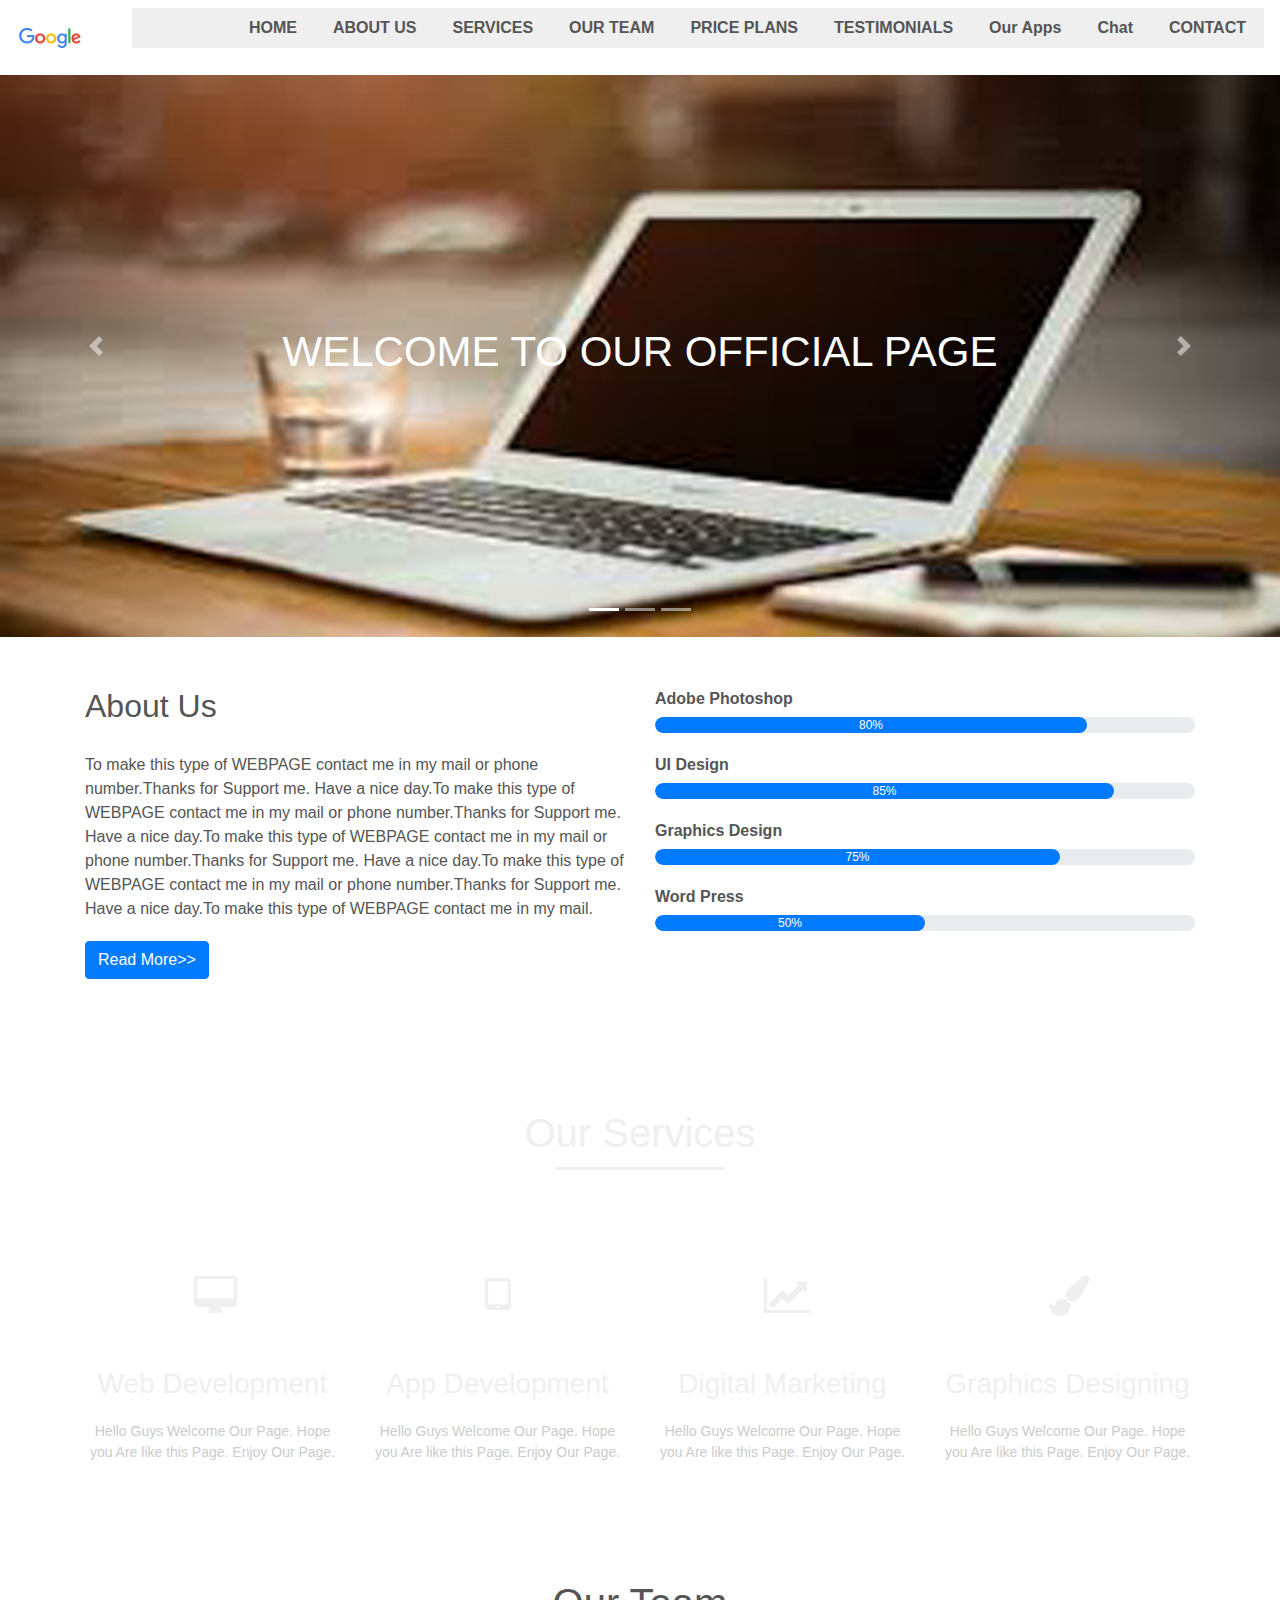
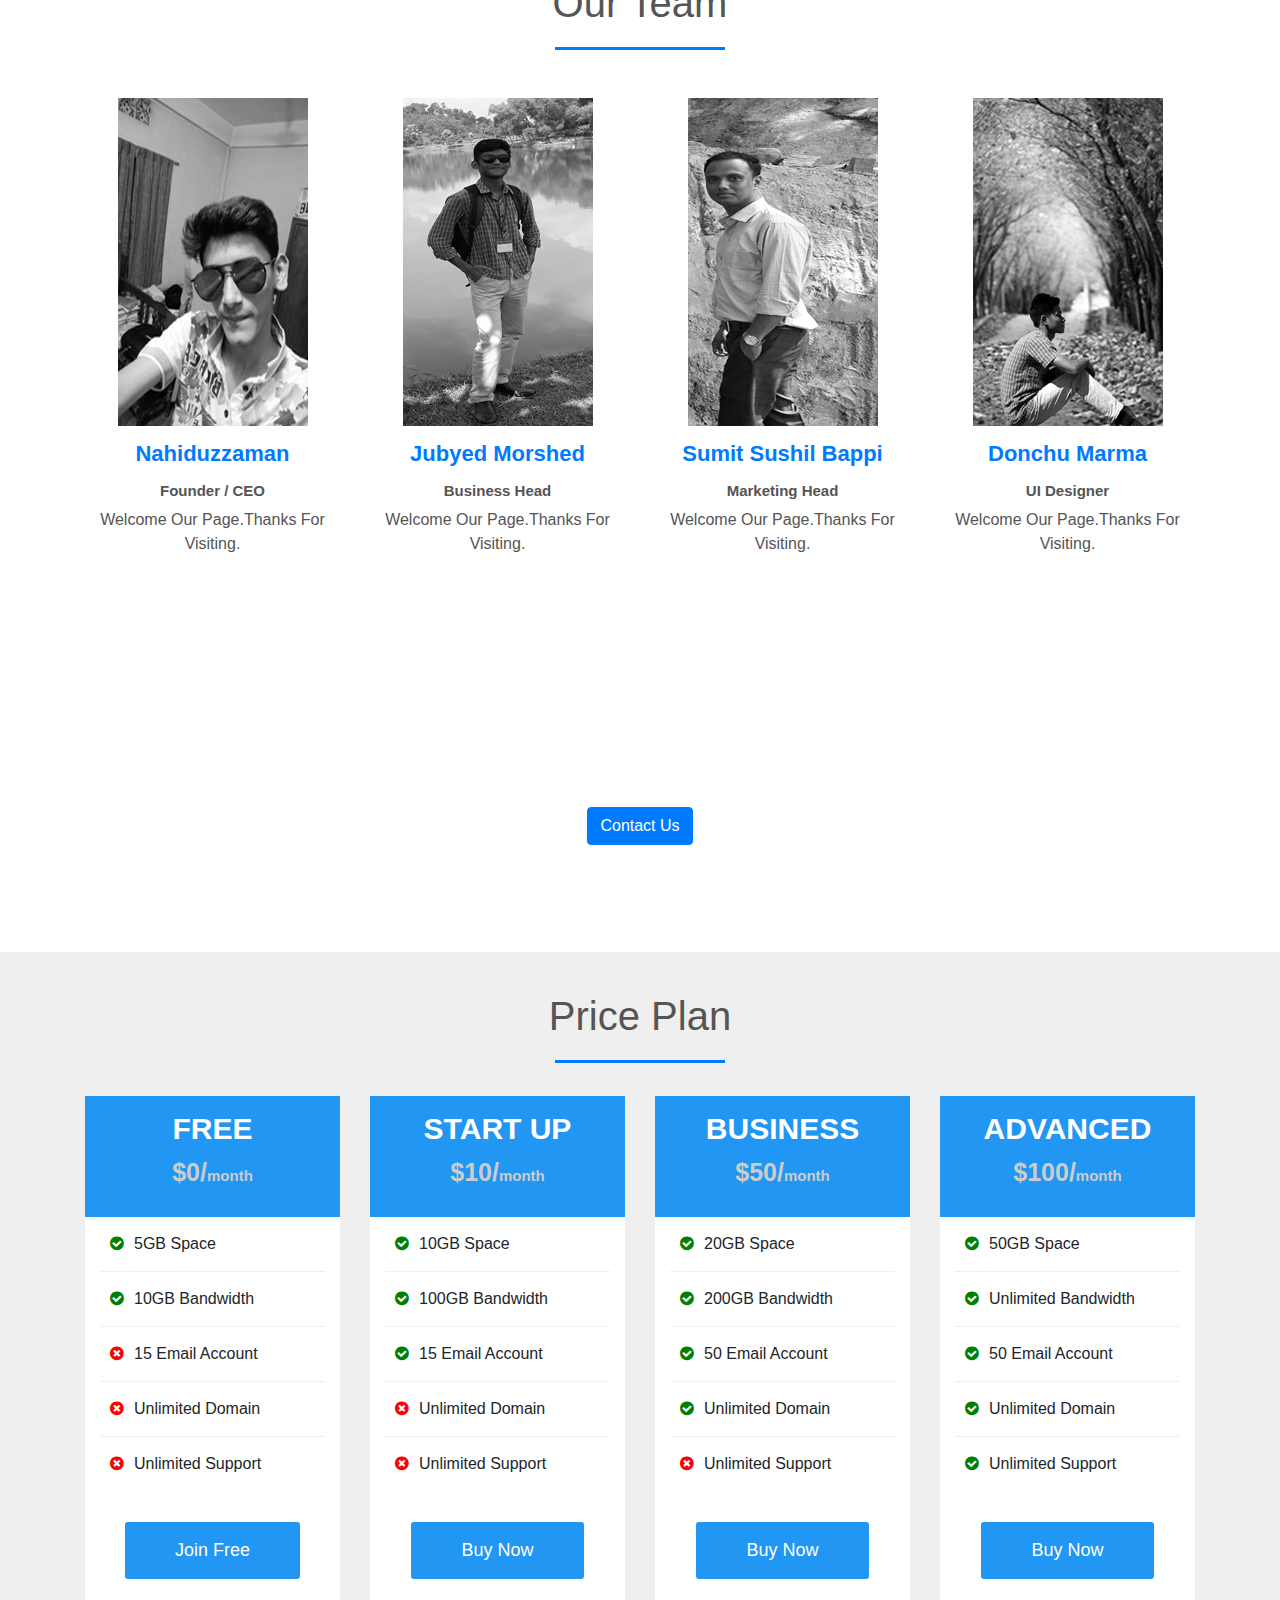
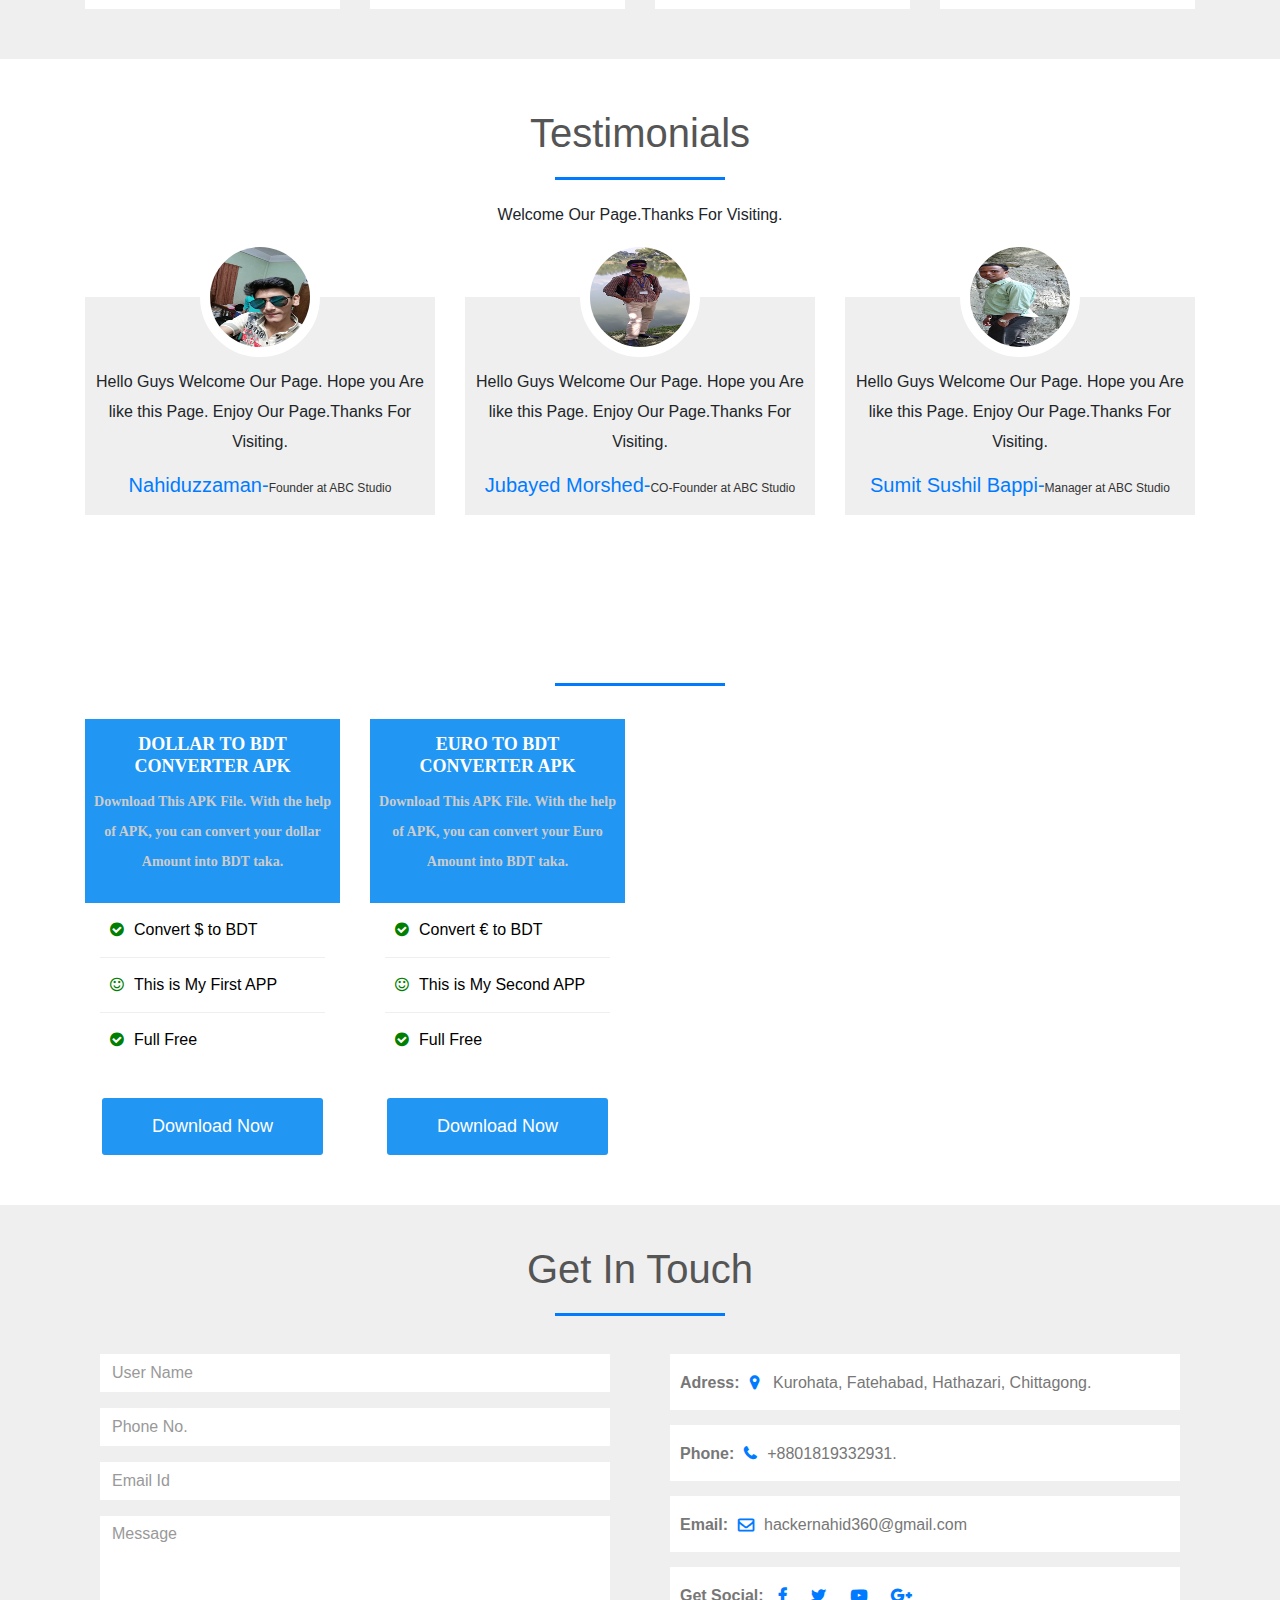
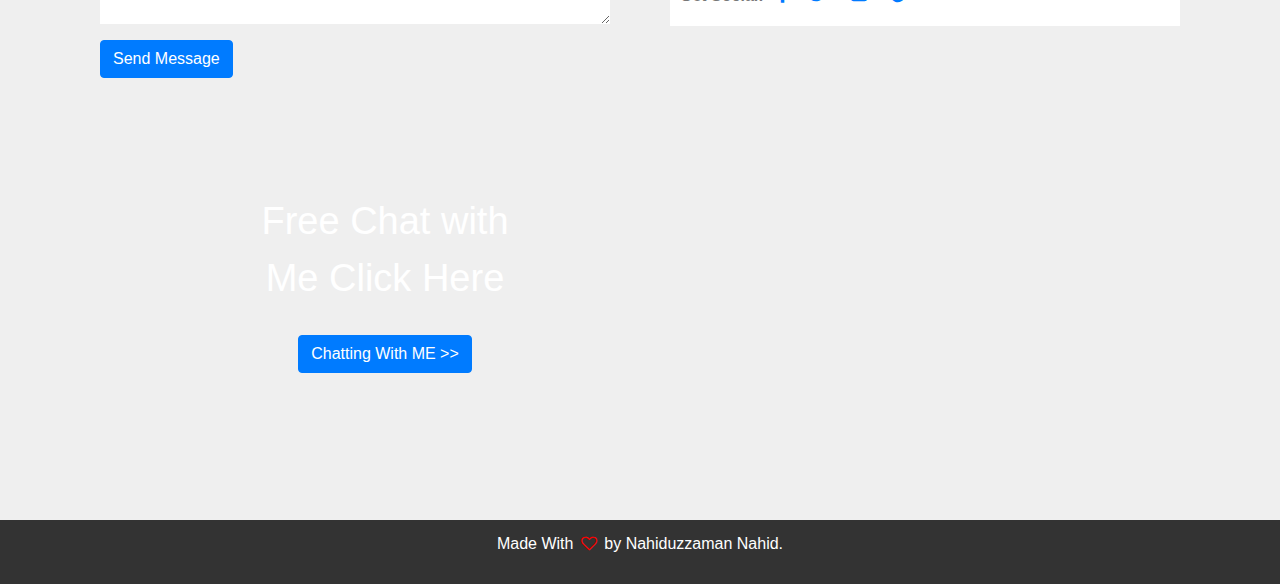
==== commit c3a310ed: "12" ====
--- a/index.html
+++ b/index.html
@@ -1,4 +1,4 @@
-﻿<!DOCTYPE html>
+<!DOCTYPE html>
 <head>
 <title>Business Site</title>
 <link rel="stylesheet" type="text/css" href="style.css">
@@ -9,7 +9,7 @@
 <script src="https://stackpath.bootstrapcdn.com/bootstrap/4.3.1/js/bootstrap.min.js"></script>
 <div class="main">
 <div class="logo">
-<img src="source.gif">
+<img src="source2.gif">
 </div>
 </div>
 </head>
@@ -44,6 +44,9 @@
       </li>
       <li class="nav-item">
         <a class="nav-link " href="#app">Our Apps</a>
+      </li>
+      <li class="nav-item">
+        <a class="nav-link " href="#chat">Chat</a>
       </li>
       <li class="nav-item">
         <a class="nav-link " href="#contact">CONTACT</a>
@@ -400,21 +403,29 @@
 <h1>Get In Touch</h1>
 <div class="row">
 <div class="col-md-6">
-<form class="contact-form">
+<form method="POST" class="contact-form">
 <div class="form-group">
-<input type="text" class="form-control" placeholder="Your Name">
+<input type="text" class="form-control" name="user_name" placeholder="User Name">
 </div>
 <div class="form-group">
-<input type="number" class="form-control" placeholder="Phone No.">
+<input type="number" class="form-control" name="phone_no" placeholder="Phone No.">
 </div>
 <div class="form-group">
-<input type="email" class="form-control" placeholder="Email Id">
+<input type="email" class="form-control" name="email" placeholder="Email Id">
 </div>
 <div class="form-group">
 <textarea class="form-control" rows="4" placeholder="Message"></textarea>
 </div>
 <button type="submit" class="btn btn-primary">Send Message</button>
 </form>
+<!----Chatting----->
+<section id="chat">
+  <div class="container">
+  <p>Free Chat with Me Click Here</p>
+  <a href="http://192.168.0.105/Login/login.php" class="btn btn-primary">Chatting With ME >></a>
+  
+  </div>
+  </section>
 </div>
 <div class="col-md-6 contact-info">
 <div class="follow"><b>Adress:</b><i class="fa fa-map-marker"></i> Kurohata, Fatehabad, Hathazari, Chittagong.</div>
--- a/style.css
+++ b/style.css
@@ -429,3 +429,15 @@
 			 margin-right: 10px;
 			 font-size: 20px;
 	}
+	#chat{
+		background-image: linear-gradient(rgba(0,0,0,0.8), rgba(0,0,0,0.8)), url(back.jpg);
+		background-size: cover;
+		background-position: right;
+		color: #fff;
+		background-attachment: fixed;
+		padding: 100px;
+		margin-left: 60px;
+		text-align: center;
+		font-family: sans-serif;
+		font-size: 38px; 
+		}	